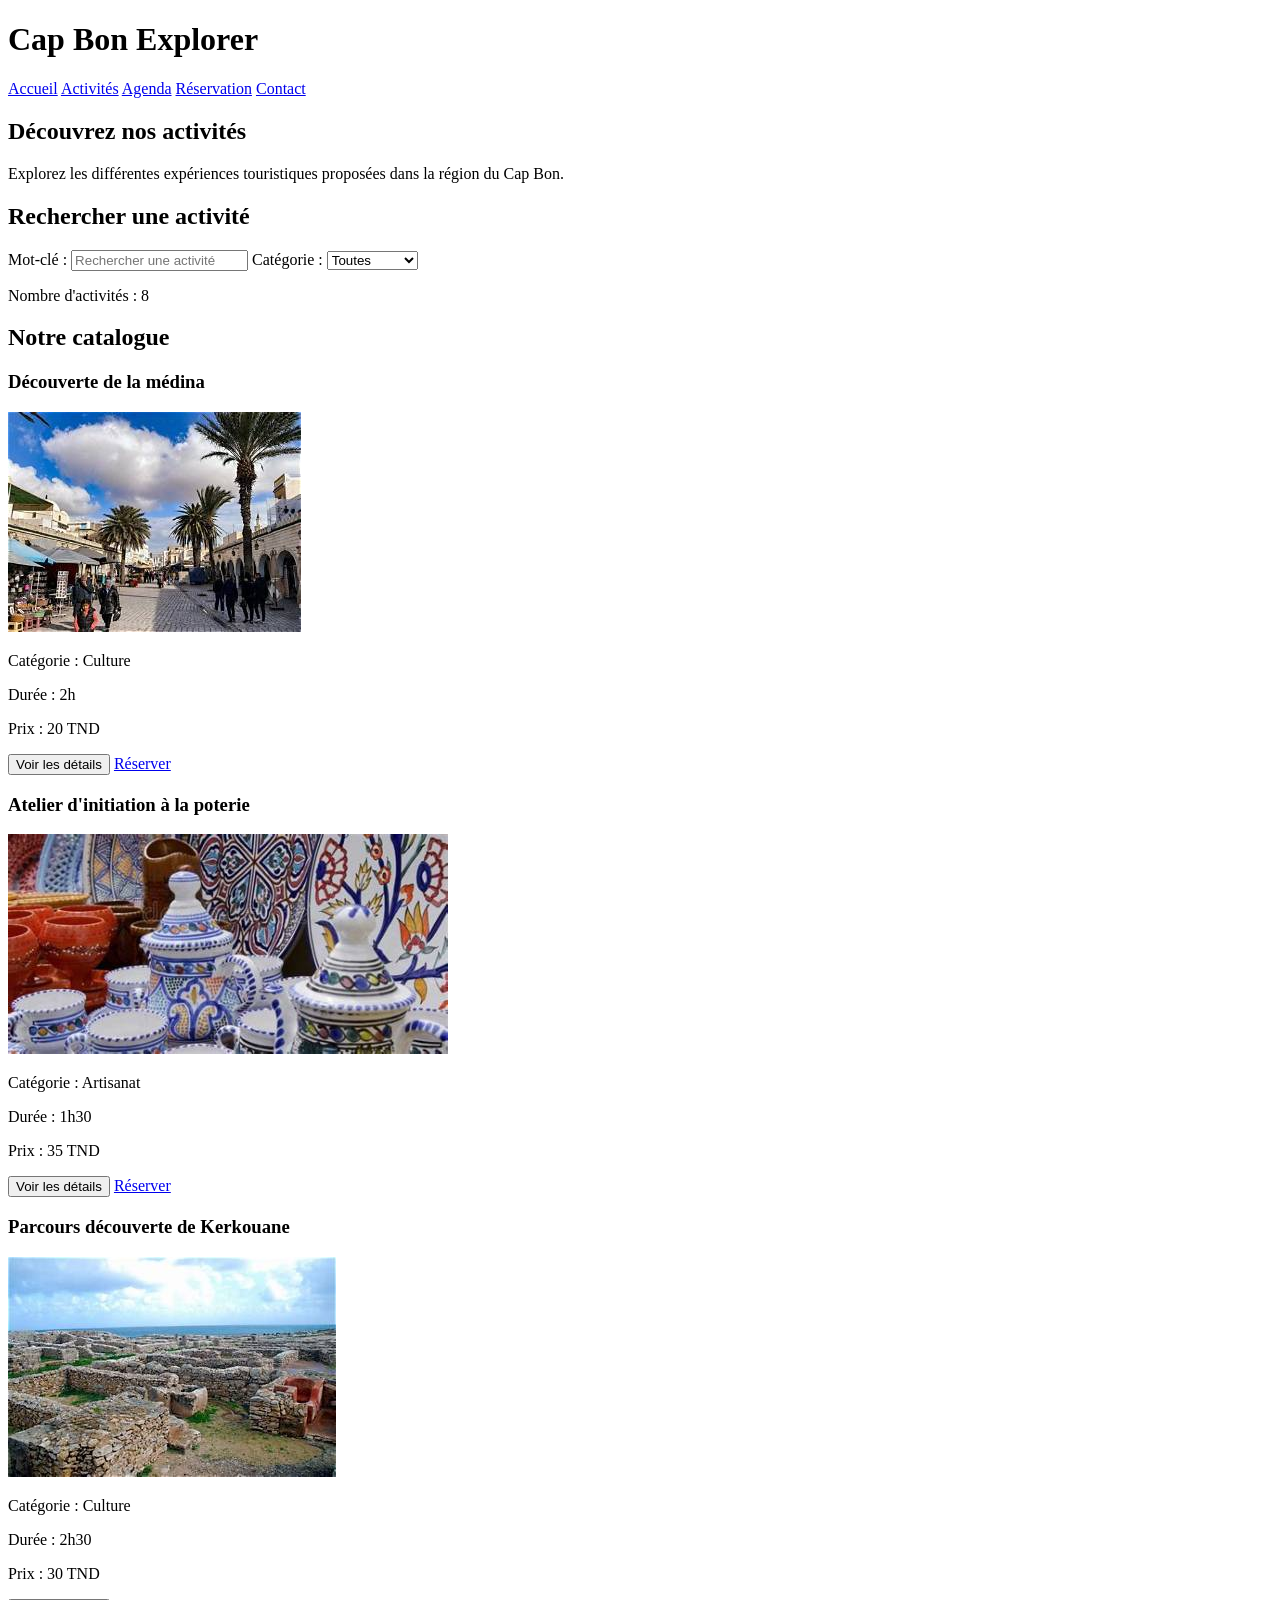
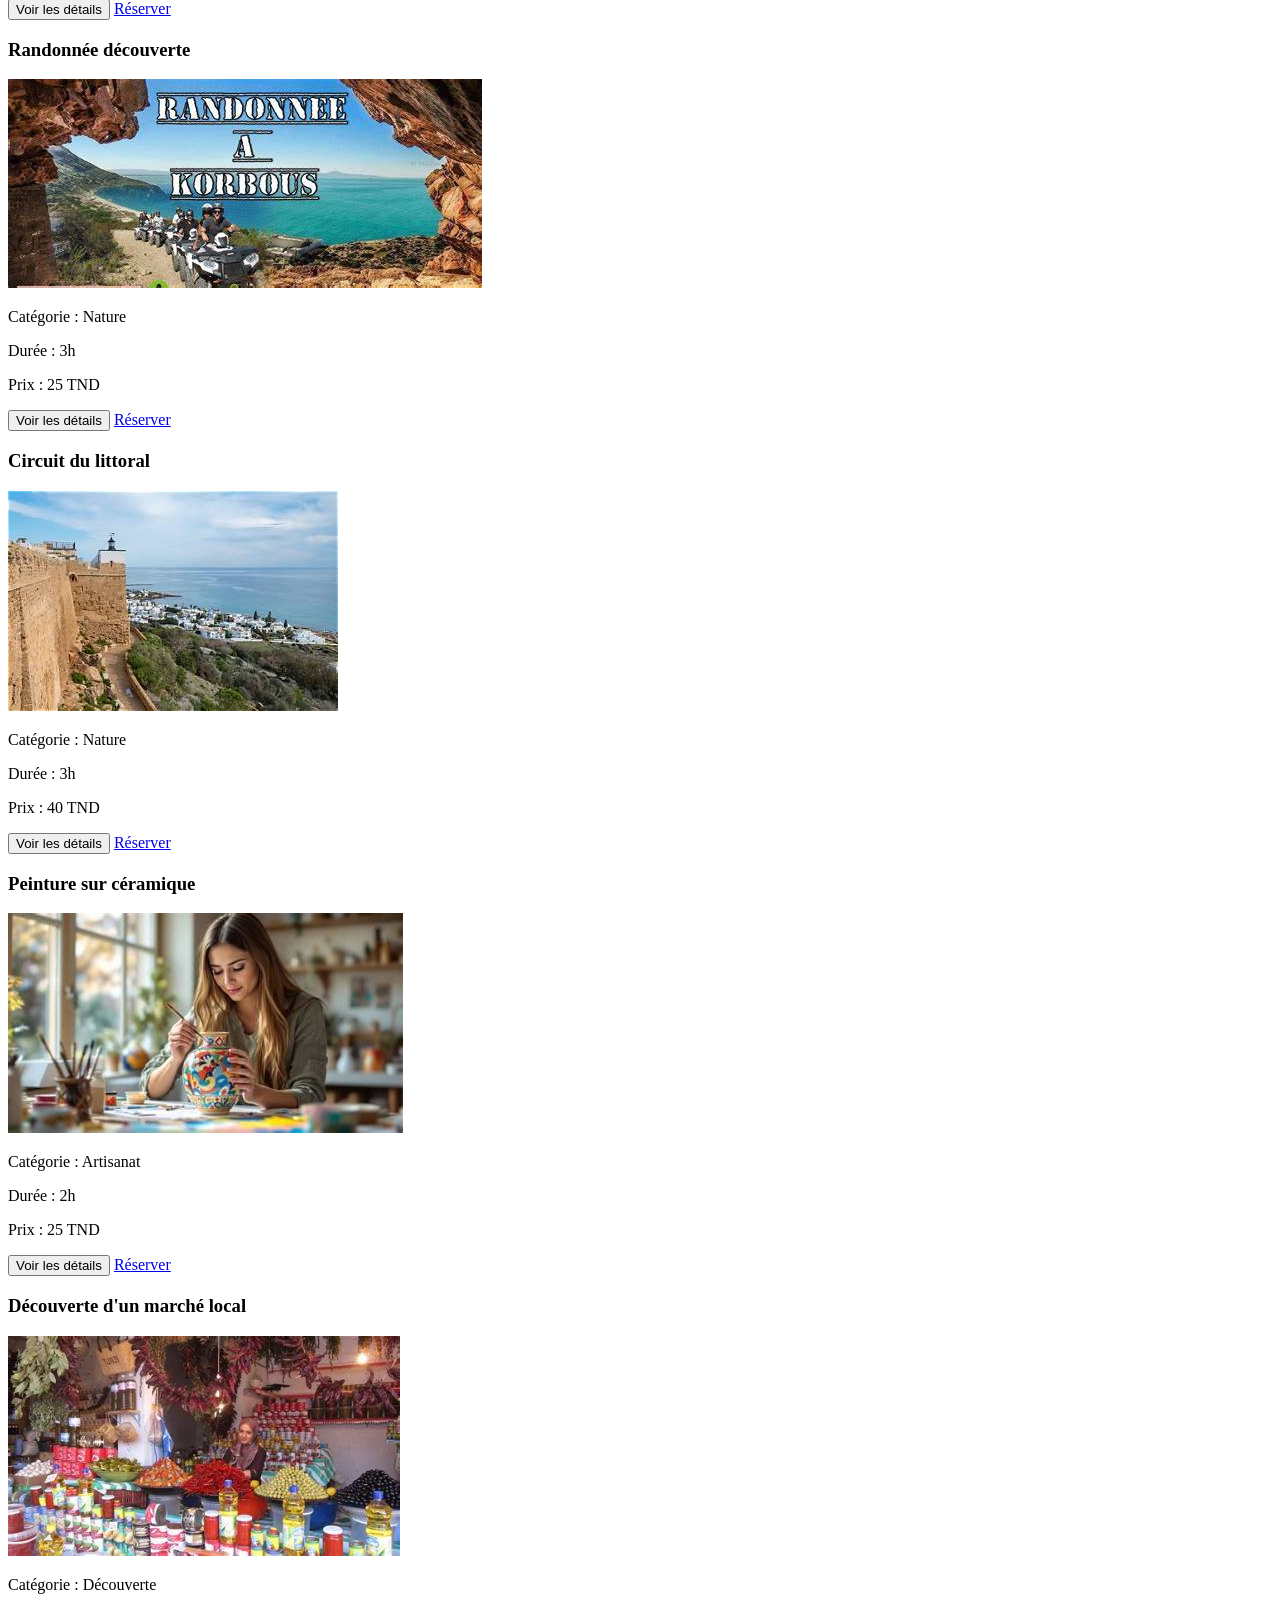
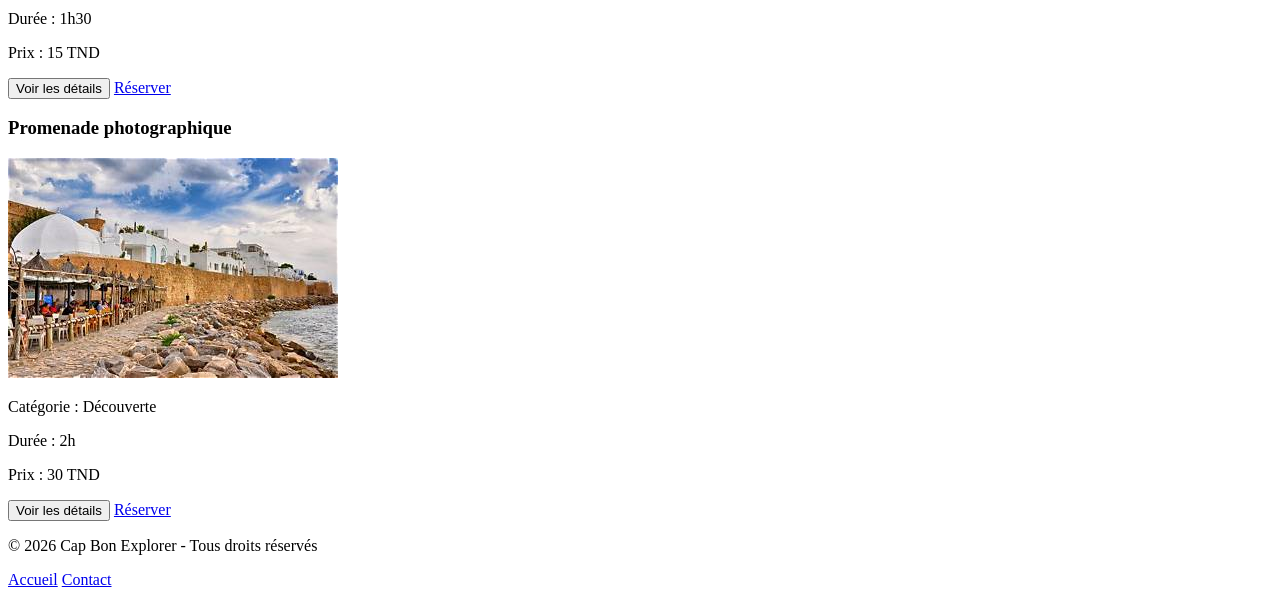
==== activites.html @ 463ab06f "Initial commit" ====
<!DOCTYPE html>
<html lang="fr">
<head>
    <meta charset="UTF-8">
    <meta name="viewport" content="width=device-width, initial-scale=1.0">
    <title>Cap Bon Explorer - Activités</title>
</head>
<body>
    <header>
        <h1>Cap Bon Explorer</h1>
        <nav>
            <a href="index.html">Accueil</a>
            <a href="activites.html">Activités</a>
            <a href="agenda.html">Agenda</a>
            <a href="reservation.html">Réservation</a>
            <a href="contact.html">Contact</a>
        </nav>
    </header>
    <main>
        <section>
            <h2>Découvrez nos activités</h2>
            <p>
                Explorez les différentes expériences touristiques
                proposées dans la région du Cap Bon.
            </p>
        </section>
        <!-- Recherche et filtre -->
        <section>
            <h2>Rechercher une activité</h2>
            <label for="recherche">Mot-clé :</label>
            <input type="text" id="recherche" placeholder="Rechercher une activité">
            <label for="categorie">Catégorie :</label>
            <select id="categorie">
                <option value="Toutes">Toutes</option>
                <option value="Culture">Culture</option>
                <option value="Artisanat">Artisanat</option>
                <option value="Nature">Nature</option>
                <option value="Découverte">Découverte</option>
            </select>
            <p>Nombre d'activités : <span id="compteur">8</span></p>
        </section>
        <!-- Catalogue des activités -->
        <section>
            <h2>Notre catalogue</h2>
            <p id="aucun-resultat" hidden>
                Aucune activité trouvée.
            </p>
            <article>
                <h3>Découverte de la médina</h3>
                <img src="images/medina.jpg" alt="Médina de Nabeul">
                <p>Catégorie : Culture</p>
                <p>Durée : 2h</p>
                <p>Prix : 20 TND</p>
                <button type="button">Voir les détails</button>
                <a href="reservation.html">Réserver</a>
            </article>
            <article>
                <h3>Atelier d'initiation à la poterie</h3>
                <img src="images/poterie.jpg" alt="Atelier de poterie">
                <p>Catégorie : Artisanat</p>
                <p>Durée : 1h30</p>
                <p>Prix : 35 TND</p>
                <button type="button">Voir les détails</button>
                <a href="reservation.html">Réserver</a>
            </article>
            <article>
                <h3>Parcours découverte de Kerkouane</h3>
                <img src="images/kerkouane.jpg" alt="Site archéologique de Kerkouane">
                <p>Catégorie : Culture</p>
                <p>Durée : 2h30</p>
                <p>Prix : 30 TND</p>
                <button type="button">Voir les détails</button>
                <a href="reservation.html">Réserver</a>
            </article>
            <article>
                <h3>Randonnée découverte</h3>
                <img src="images/randonnee.jpg" alt="Randonnée au Djebel Abderrahmane">
                <p>Catégorie : Nature</p>
                <p>Durée : 3h</p>
                <p>Prix : 25 TND</p>
                <button type="button">Voir les détails</button>
                <a href="reservation.html">Réserver</a>
            </article>
            <article>
                <h3>Circuit du littoral</h3>
                <img src="images/littoral.jpg" alt="Littoral de Kélibia">
                <p>Catégorie : Nature</p>
                <p>Durée : 3h</p>
                <p>Prix : 40 TND</p>
                <button type="button">Voir les détails</button>
                <a href="reservation.html">Réserver</a>
            </article>
            <article>
                <h3>Peinture sur céramique</h3>
                <img src="images/ceramique.jpg" alt="Peinture sur céramique">
                <p>Catégorie : Artisanat</p>
                <p>Durée : 2h</p>
                <p>Prix : 25 TND</p>
                <button type="button">Voir les détails</button>
                <a href="reservation.html">Réserver</a>
            </article>
            <article>
                <h3>Découverte d'un marché local</h3>
                <img src="images/marche.jpg" alt="Marché local de Nabeul">
                <p>Catégorie : Découverte</p>
                <p>Durée : 1h30</p>
                <p>Prix : 15 TND</p>
                <button type="button">Voir les détails</button>
                <a href="reservation.html">Réserver</a>
            </article>
            <article>
                <h3>Promenade photographique</h3>
                <img src="images/photo.jpg" alt="Promenade photographique à Hammamet">
                <p>Catégorie : Découverte</p>
                <p>Durée : 2h</p>
                <p>Prix : 30 TND</p>
                <button type="button">Voir les détails</button>
                <a href="reservation.html">Réserver</a>
            </article>
        </section>
    </main>
    <footer>
        <p>© 2026 Cap Bon Explorer - Tous droits réservés</p>
        <a href="index.html">Accueil</a>
        <a href="contact.html">Contact</a>
    </footer>
</body>
</html>
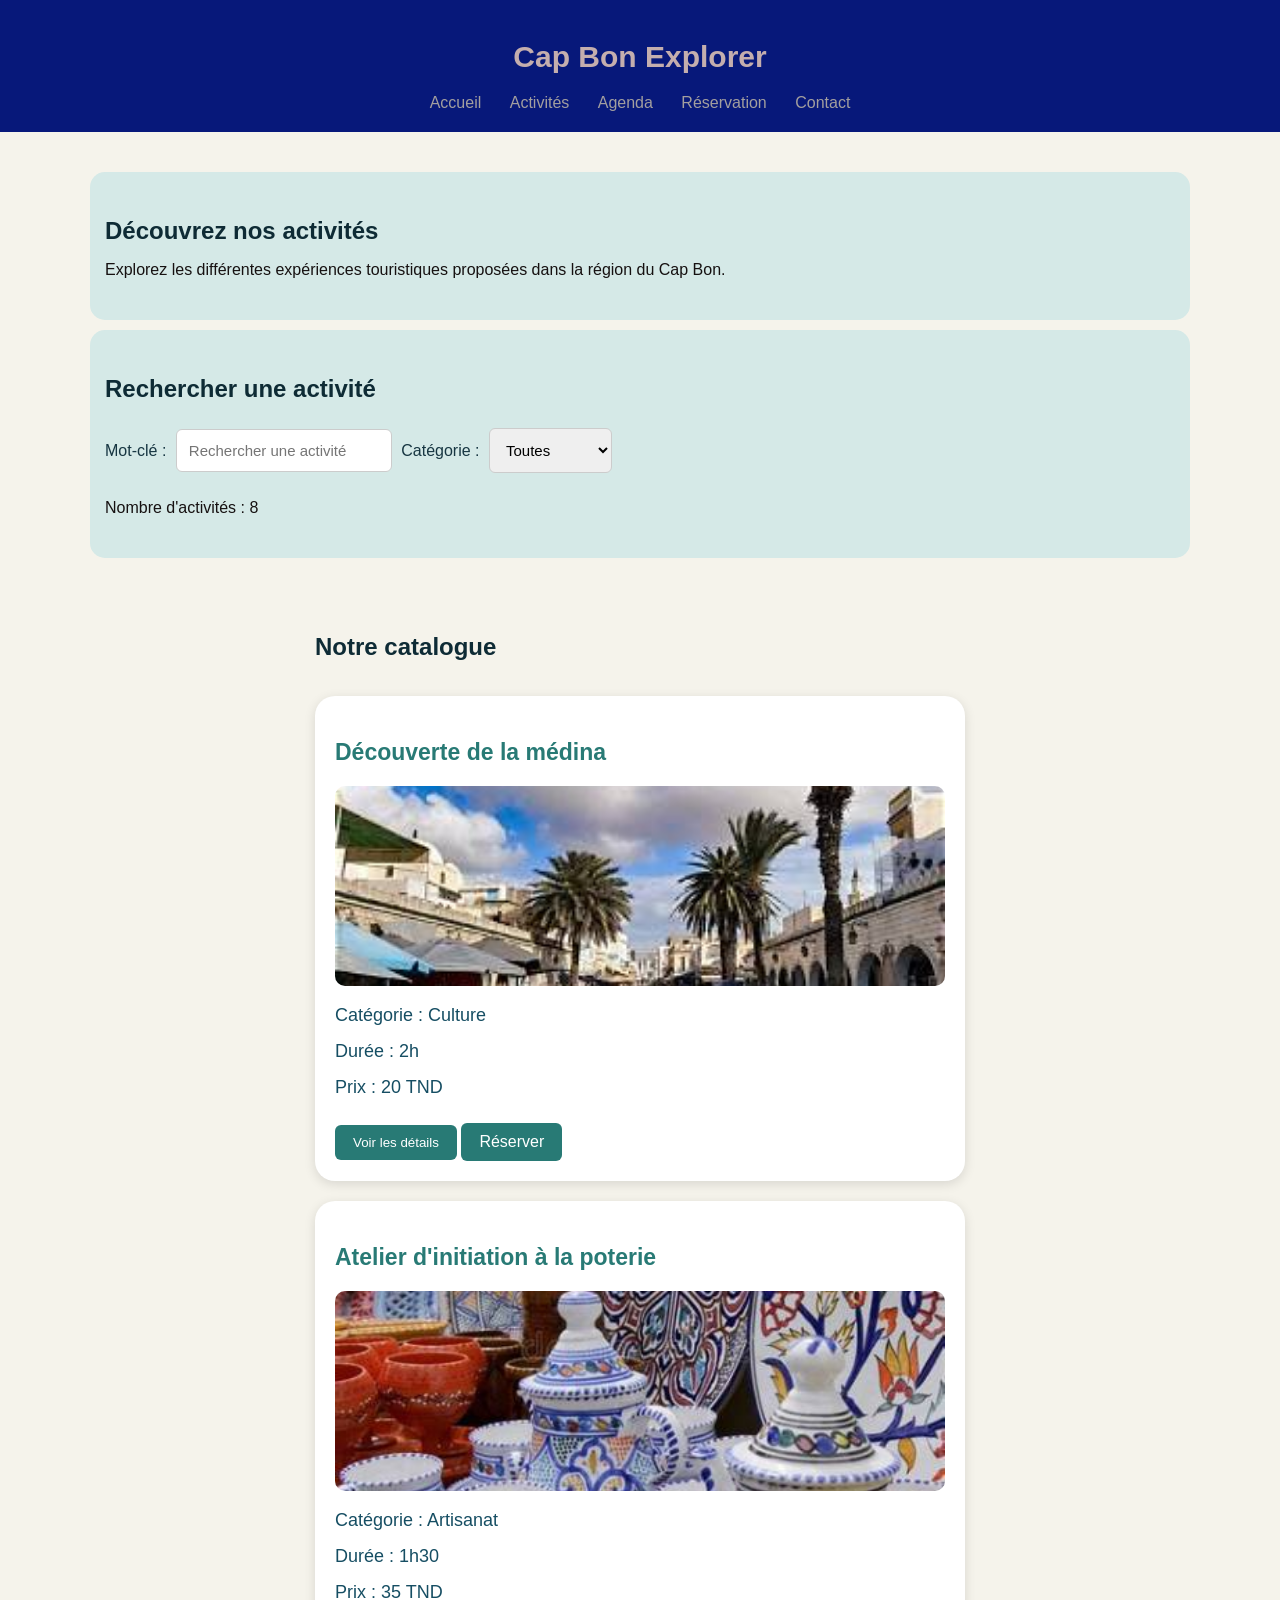
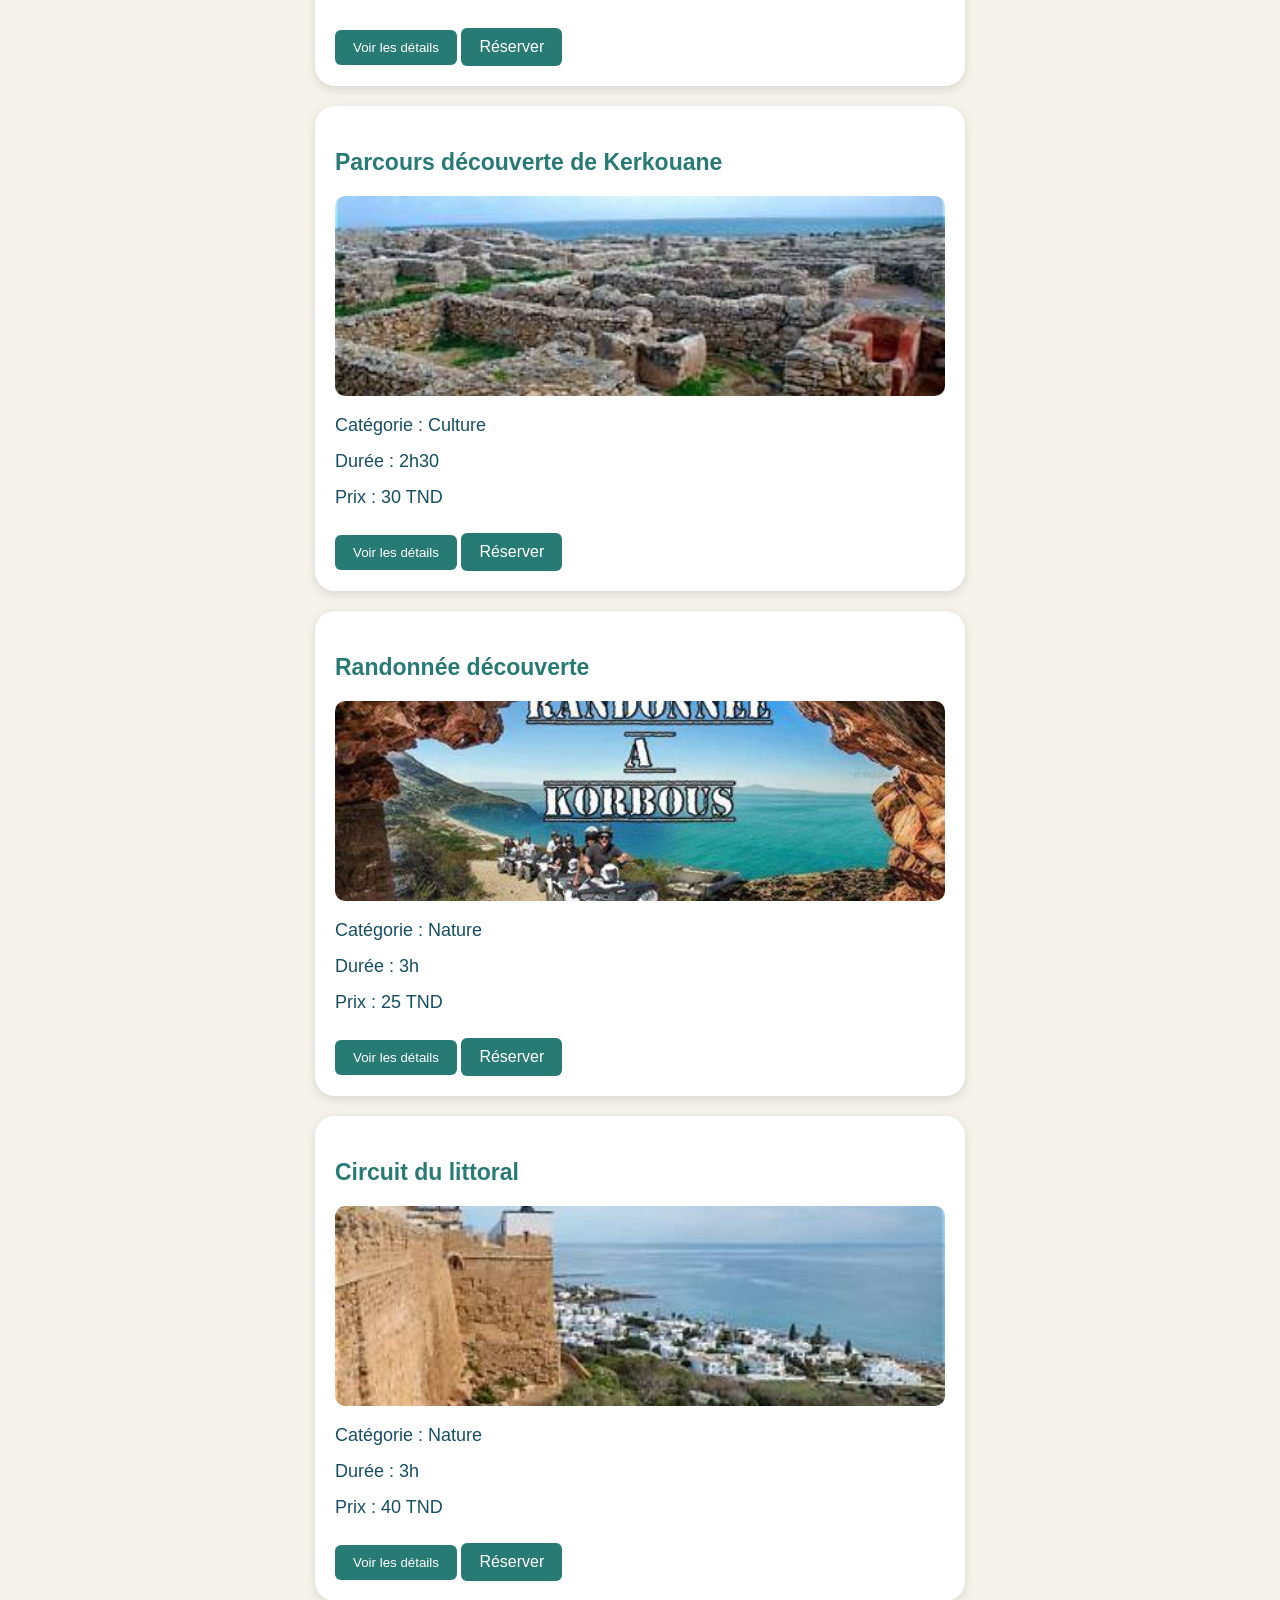
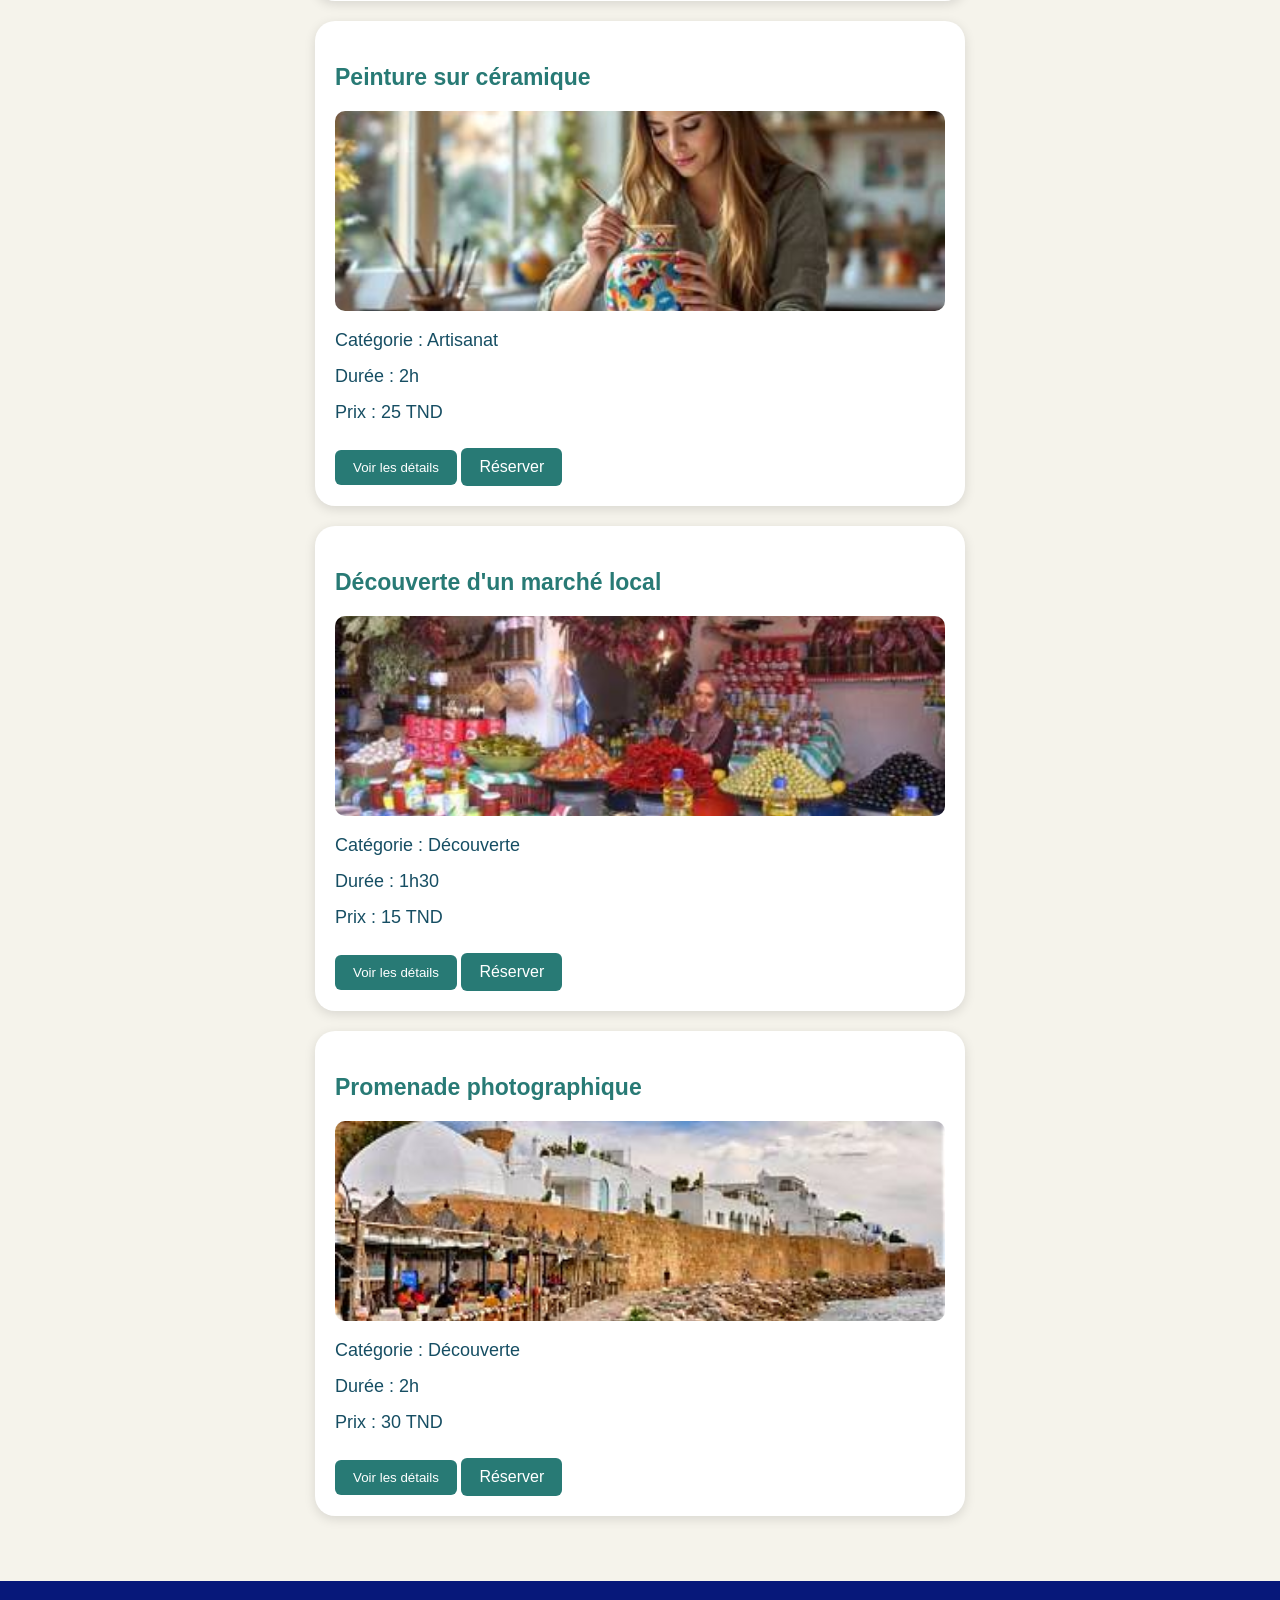
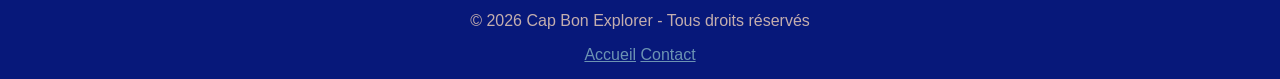
==== commit 6d42fd93: "added contact page" ====
--- a/activites.html
+++ b/activites.html
@@ -4,8 +4,9 @@
     <meta charset="UTF-8">
     <meta name="viewport" content="width=device-width, initial-scale=1.0">
     <title>Cap Bon Explorer - Activités</title>
+    <link rel="stylesheet" href="css/style.css">
 </head>
-<body>
+<body >
     <header>
         <h1>Cap Bon Explorer</h1>
         <nav>
@@ -16,8 +17,8 @@
             <a href="contact.html">Contact</a>
         </nav>
     </header>
-    <main>
-        <section>
+    <main class="activites">
+        <section id="dec">
             <h2>Découvrez nos activités</h2>
             <p>
                 Explorez les différentes expériences touristiques
@@ -25,7 +26,7 @@
             </p>
         </section>
         <!-- Recherche et filtre -->
-        <section>
+        <section id="rech">
             <h2>Rechercher une activité</h2>
             <label for="recherche">Mot-clé :</label>
             <input type="text" id="recherche" placeholder="Rechercher une activité">
@@ -40,12 +41,12 @@
             <p>Nombre d'activités : <span id="compteur">8</span></p>
         </section>
         <!-- Catalogue des activités -->
-        <section>
+        <section class="cartes">
             <h2>Notre catalogue</h2>
             <p id="aucun-resultat" hidden>
                 Aucune activité trouvée.
             </p>
-            <article>
+            <article class="carte">
                 <h3>Découverte de la médina</h3>
                 <img src="images/medina.jpg" alt="Médina de Nabeul">
                 <p>Catégorie : Culture</p>
@@ -54,7 +55,7 @@
                 <button type="button">Voir les détails</button>
                 <a href="reservation.html">Réserver</a>
             </article>
-            <article>
+            <article class="carte">
                 <h3>Atelier d'initiation à la poterie</h3>
                 <img src="images/poterie.jpg" alt="Atelier de poterie">
                 <p>Catégorie : Artisanat</p>
@@ -63,7 +64,7 @@
                 <button type="button">Voir les détails</button>
                 <a href="reservation.html">Réserver</a>
             </article>
-            <article>
+            <article class="carte">
                 <h3>Parcours découverte de Kerkouane</h3>
                 <img src="images/kerkouane.jpg" alt="Site archéologique de Kerkouane">
                 <p>Catégorie : Culture</p>
@@ -72,7 +73,7 @@
                 <button type="button">Voir les détails</button>
                 <a href="reservation.html">Réserver</a>
             </article>
-            <article>
+            <article class="carte">
                 <h3>Randonnée découverte</h3>
                 <img src="images/randonnee.jpg" alt="Randonnée au Djebel Abderrahmane">
                 <p>Catégorie : Nature</p>
@@ -81,7 +82,7 @@
                 <button type="button">Voir les détails</button>
                 <a href="reservation.html">Réserver</a>
             </article>
-            <article>
+            <article class="carte">
                 <h3>Circuit du littoral</h3>
                 <img src="images/littoral.jpg" alt="Littoral de Kélibia">
                 <p>Catégorie : Nature</p>
@@ -90,7 +91,7 @@
                 <button type="button">Voir les détails</button>
                 <a href="reservation.html">Réserver</a>
             </article>
-            <article>
+            <article class="carte">
                 <h3>Peinture sur céramique</h3>
                 <img src="images/ceramique.jpg" alt="Peinture sur céramique">
                 <p>Catégorie : Artisanat</p>
@@ -99,7 +100,7 @@
                 <button type="button">Voir les détails</button>
                 <a href="reservation.html">Réserver</a>
             </article>
-            <article>
+            <article class="carte">
                 <h3>Découverte d'un marché local</h3>
                 <img src="images/marche.jpg" alt="Marché local de Nabeul">
                 <p>Catégorie : Découverte</p>
@@ -108,7 +109,7 @@
                 <button type="button">Voir les détails</button>
                 <a href="reservation.html">Réserver</a>
             </article>
-            <article>
+            <article class="carte">
                 <h3>Promenade photographique</h3>
                 <img src="images/photo.jpg" alt="Promenade photographique à Hammamet">
                 <p>Catégorie : Découverte</p>
--- a/css/style.css
+++ b/css/style.css
@@ -0,0 +1,547 @@
+
+body {
+    margin: 0;
+    font-family: Arial, sans-serif;
+    background-color: #f5f3eb;
+    color: #090d60;
+}
+
+
+header {
+    background-color: #07187a;
+    color: rgb(196, 174, 174);
+    text-align: center;
+    padding: 20px;
+}
+
+header h1 {
+    font-size: 30px;
+    margin-bottom: 5px;
+}
+nav {
+    margin-top: 20px;
+}
+nav a {
+    color: rgb(163, 159, 159);
+    text-decoration: none;
+    margin: 12px;
+    font-size: 16px;
+}
+
+nav a:hover {
+    color: #16c6b1;
+}
+
+#ba {
+    background-color: #d5e9e7;
+    text-align: left;
+    padding: 25px 15px;
+    margin: 0;
+}
+
+#ba h2 {
+    color: #04090b;
+    font-size: 32px;
+}
+
+#ba p {
+    font-size: 15px;
+    margin-bottom: 15px;
+}
+
+/* Boutons */
+
+section a {
+    display: inline-block;
+    background-color: #48b0a9;
+    color: rgb(17, 13, 13);
+    padding: 7px 15px;
+    text-decoration: none;
+    border-radius: 10px;
+}
+
+section a:hover {
+    background-color: #21a6d6;
+}
+section {
+    margin: 30px;
+    padding: 25px;
+}
+
+section h2 {
+    color: #091c23;
+}
+
+.cartes {
+    display: flex;
+    justify-content: left;
+    
+}
+
+.car {
+    background-color: white;
+    width: 400px;
+    padding: 10px;
+    border-radius: 15px;
+    text-align: left;
+    box-shadow: 0 2px 8px #cccccc;
+    transition: 0.3s;
+}
+
+.car:hover {
+    transform: translateY(-5px);
+}
+
+.car img {
+    width: 100%;
+    height: 160px;
+    border-radius: 8px;
+}
+
+.car h3 {
+    color: #287a75;
+}
+
+
+
+.pour {
+    background-color: #c0e5d9;
+    border-radius: 10px;
+}
+
+.pour li {
+    margin: 10px;
+}
+.reservation {
+    text-align:left;
+    background-color: #acece6;
+    border-radius: 10px;
+}
+
+footer {
+    background-color: #07187a;
+    color: rgb(196, 174, 174);
+    text-align: center;
+    padding: 15px;
+}
+
+footer a {
+    color: #6c93b3;
+}
+/*page reservation*/
+/* PAGE RESERVATION */
+
+.reservation main {
+    width: 95%;
+    max-width: 900px;
+    margin: 20px auto;
+    color: #07181e;
+    font-family: Arial, sans-serif;
+}
+
+.reservation main h2 {
+    text-align: left;
+    margin-bottom: 10px;
+    font-size:30px;
+}
+
+.reservation main p {
+    text-align: left;
+    color: #160894;
+    margin-bottom: 25px;
+}
+
+.reservation main form {
+    background-color: rgba(244, 240, 240, 0.916);
+    padding: 30px;
+    border-radius: 12px;
+    box-shadow: 0 3px 12px rgba(0,0,0,0.1);
+}
+
+.reservation main label {
+    display: block;
+    margin-top: 15px;
+    margin-bottom: 7px;
+    font-weight: bold;
+}
+
+.reservation main input,
+.reservation main select,
+.reservation main textarea {
+    width: 100%;
+    padding: 12px;
+    border: 1px solid #ccc;
+    border-radius: 6px;
+    box-sizing: border-box;
+    font-size: 15px;
+}
+
+.reservation main textarea {
+    height: 100px;
+}
+
+.reservation main .prix {
+    background-color: #e5f1ed;
+    padding: 15px;
+    margin-top: 20px;
+    border-radius: 8px;
+    text-align: center;
+}
+
+.reservation main button {
+    width: 100%;
+    margin-top: 25px;
+    padding: 13px;
+    background-color: #287a75;
+    color: white;
+    border: none;
+    border-radius: 6px;
+    cursor: pointer;
+}
+
+.reservation main button:hover {
+    background-color: #164e63;
+}
+
+/* PAGE ACTIVITES */
+
+.activites {
+    width: 95%;
+    max-width: 1100px;
+    margin: 40px auto;
+    color: #173642;
+    font-family: Arial, sans-serif;
+}
+#dec {
+    background-color: #d5e9e7;
+    text-align: left;
+    padding: 25px 15px;
+    margin: 0;
+    margin-bottom: 10px;
+    border-radius: 15px;
+}
+.activites h2 {
+    text-align:left;
+    margin-bottom: 15px;
+    color: #0e2b35;
+}
+
+.activites p {
+    text-align: left;
+    color: #161111;
+
+}
+
+
+#rech {
+    background-color: #d5e9e7;
+    text-align: left;
+    padding: 25px 15px;
+    margin: 0;
+    border-radius: 15px;
+}
+.activites input,
+.activites select {
+    padding: 12px;
+    border: 1px solid #ccc;
+    border-radius: 6px;
+    margin: 10px 5px;
+    font-size: 15px;
+}
+
+.activites input:focus,
+.activites select:focus {
+    outline: none;
+    border-color: #287a75;
+}
+
+/* CARTES */
+
+.activites .cartes {
+    display: flex;
+    flex-direction: column;
+    gap: 20px;
+    width: 85%;
+    max-width: 650px;
+    margin: 30px auto;
+}
+
+.activites .carte {
+    display: block;
+    background-color: white;
+    padding: 20px;
+    border-radius: 20px;
+    box-shadow: 0 3px 12px rgba(0,0,0,0.12);
+}
+
+
+.activites .carte h3 {
+    color: #287a75;
+    font-size: 23px;
+    margin-bottom: 20px;
+}
+
+
+
+.activites .carte img {
+    width: 100%;
+    height: 200px;
+    object-fit: cover;
+    border-radius: 10px;
+}
+
+
+
+.activites .carte p {
+    text-align: left;
+    color: #164e63;
+    font-size: 18px;
+    margin: 15px 0;
+}
+/* BOUTON */
+
+.activites .carte button,
+.activites .carte a {
+    display: inline-block;
+    background-color: #287a75;
+    color: white;
+    padding: 10px 18px;
+    border: none;
+    border-radius: 6px;
+    text-decoration: none;
+    cursor: pointer;
+    margin-top: 10px;
+}
+
+.activites .carte button:hover,
+.activites .carte a:hover {
+    background-color: #164e63;
+}
+
+/* PAGE AGENDA */
+
+.agenda {
+    width: 90%;
+    max-width: 1100px;
+    margin: 40px auto;
+    color: #164e63;
+    font-family: Arial, sans-serif;
+}
+#ag {
+    background-color: #d5e9e7;
+    text-align: left;
+    padding: 25px 15px;
+    margin: 0;
+    border-radius: 15px;
+}
+
+.agenda h2 {
+    text-align:left;
+    color: #0b1f26;
+    margin-bottom: 15px;
+}
+
+.agenda p {
+    text-align: left;
+    color: #0d0a0a;
+    margin-bottom: 30px;
+}
+
+
+caption{
+    color: #0b0f28;
+    font-size: 20px;
+    font-family: Verdana, Geneva, Tahoma, sans-serif;
+}
+
+.agenda .tab {
+    width: 100%;
+    overflow-x: auto;
+    background-color: #d5e9e7;
+    
+    padding: 15px;
+    border-radius: 12px;
+    box-shadow: 0 3px 12px rgba(4, 2, 2, 0.1);
+}
+
+.agenda table {
+    width: 95%;
+    border-collapse: collapse;
+    border-radius: 15px;
+    background-color: rgba(255, 234, 234, 0.892);
+}
+
+.agenda th {
+    background-color: #45a49e;
+    color: rgb(16, 4, 4);
+    padding: 15px;
+    text-align: center;
+}
+
+.agenda td {
+    padding: 15px;
+    text-align: center;
+    border-bottom: 1px solid #1e0b0b;
+    color: #07171e;
+}
+
+
+
+.agenda tbody tr:hover {
+    background-color: #2ca195;
+}
+
+
+
+.agenda .prochaines {
+    margin-top: 40px;
+    padding: 25px;
+    background-color: #d5e9e7;
+;
+    border-radius: 12px;
+    box-shadow: 0 3px 10px rgba(0,0,0,0.1);
+}
+
+.agenda .prochaines h2 {
+    color: #08100f;
+    margin-bottom: 20px;
+}
+
+.agenda .prochaines a {
+    display: inline-block;
+    margin: 10px;
+    padding: 12px 20px;
+    background-color: #1f7887;
+    color: white;
+    text-decoration: none;
+    border-radius: 8px;
+    transition: 0.3s;
+}
+
+.agenda .prochaines a:hover {
+    background-color: #104b61;
+}
+
+
+
+.contact {
+    width: 90%;
+    max-width: 1000px;
+    margin: 40px auto;
+    font-family: Arial, sans-serif;
+    color: #000000;
+}
+
+.contact h2 {
+    text-align: center;
+    color: #050708;
+    margin-bottom: 30px;
+}
+
+.contact h3 {
+    color: #090c0c;
+    margin-bottom: 20px;
+}
+
+
+.contact section {
+    background-color: #c6ede9;
+    padding: 25px;
+    margin-bottom: 25px;
+    border-radius: 15px;
+    box-shadow: 0 3px 10px rgba(0, 0, 0, 0.1);
+}
+
+.contact p {
+    color: #0f0c0c;
+    line-height: 1.8;
+}
+
+
+
+.contact ul {
+    line-height: 2;
+    color: #0d0a0a;
+}
+
+
+
+.contact img {
+    width: 100%;
+    max-width: 600px;
+    height: 250px;
+    object-fit: cover;
+    display: block;
+    margin: 20px auto;
+    border-radius: 12px;
+}
+
+
+
+
+
+.contact summary {
+    color: #0c0e10;
+    font-weight: bold;
+    cursor: pointer;
+}
+
+.contact details p {
+    margin-top: 12px;
+}
+
+
+
+.contact form {
+    background-color: rgba(211, 249, 250, 0.916);
+    padding: 30px;
+    border-radius: 12px;
+    box-shadow: 0 3px 12px rgba(0,0,0,0.1);
+}
+
+.contact label {
+    display: block;
+    margin-top: 15px;
+    margin-bottom: 7px;
+    font-weight: bold;
+}
+
+.contact input,
+.contact textarea {
+    width: 100%;
+    padding: 12px;
+    border: 1px solid #ccc;
+    border-radius: 7px;
+    box-sizing: border-box;
+    font-size: 15px;
+}
+
+.contact input:focus,
+.contact textarea:focus {
+    outline: none;
+    border-color: #287a75;
+}
+
+.contact textarea {
+    height: 120px;
+}
+
+
+
+.contact button {
+    background-color: #49b3a9;
+    color: white;
+    border: none;
+    padding: 12px 25px;
+    margin-top: 20px;
+    border-radius: 8px;
+    font-size: 16px;
+    cursor: pointer;
+    transition: 0.3s;
+    
+}
+
+.contact button:hover {
+    background-color: #18556b;
+}
+
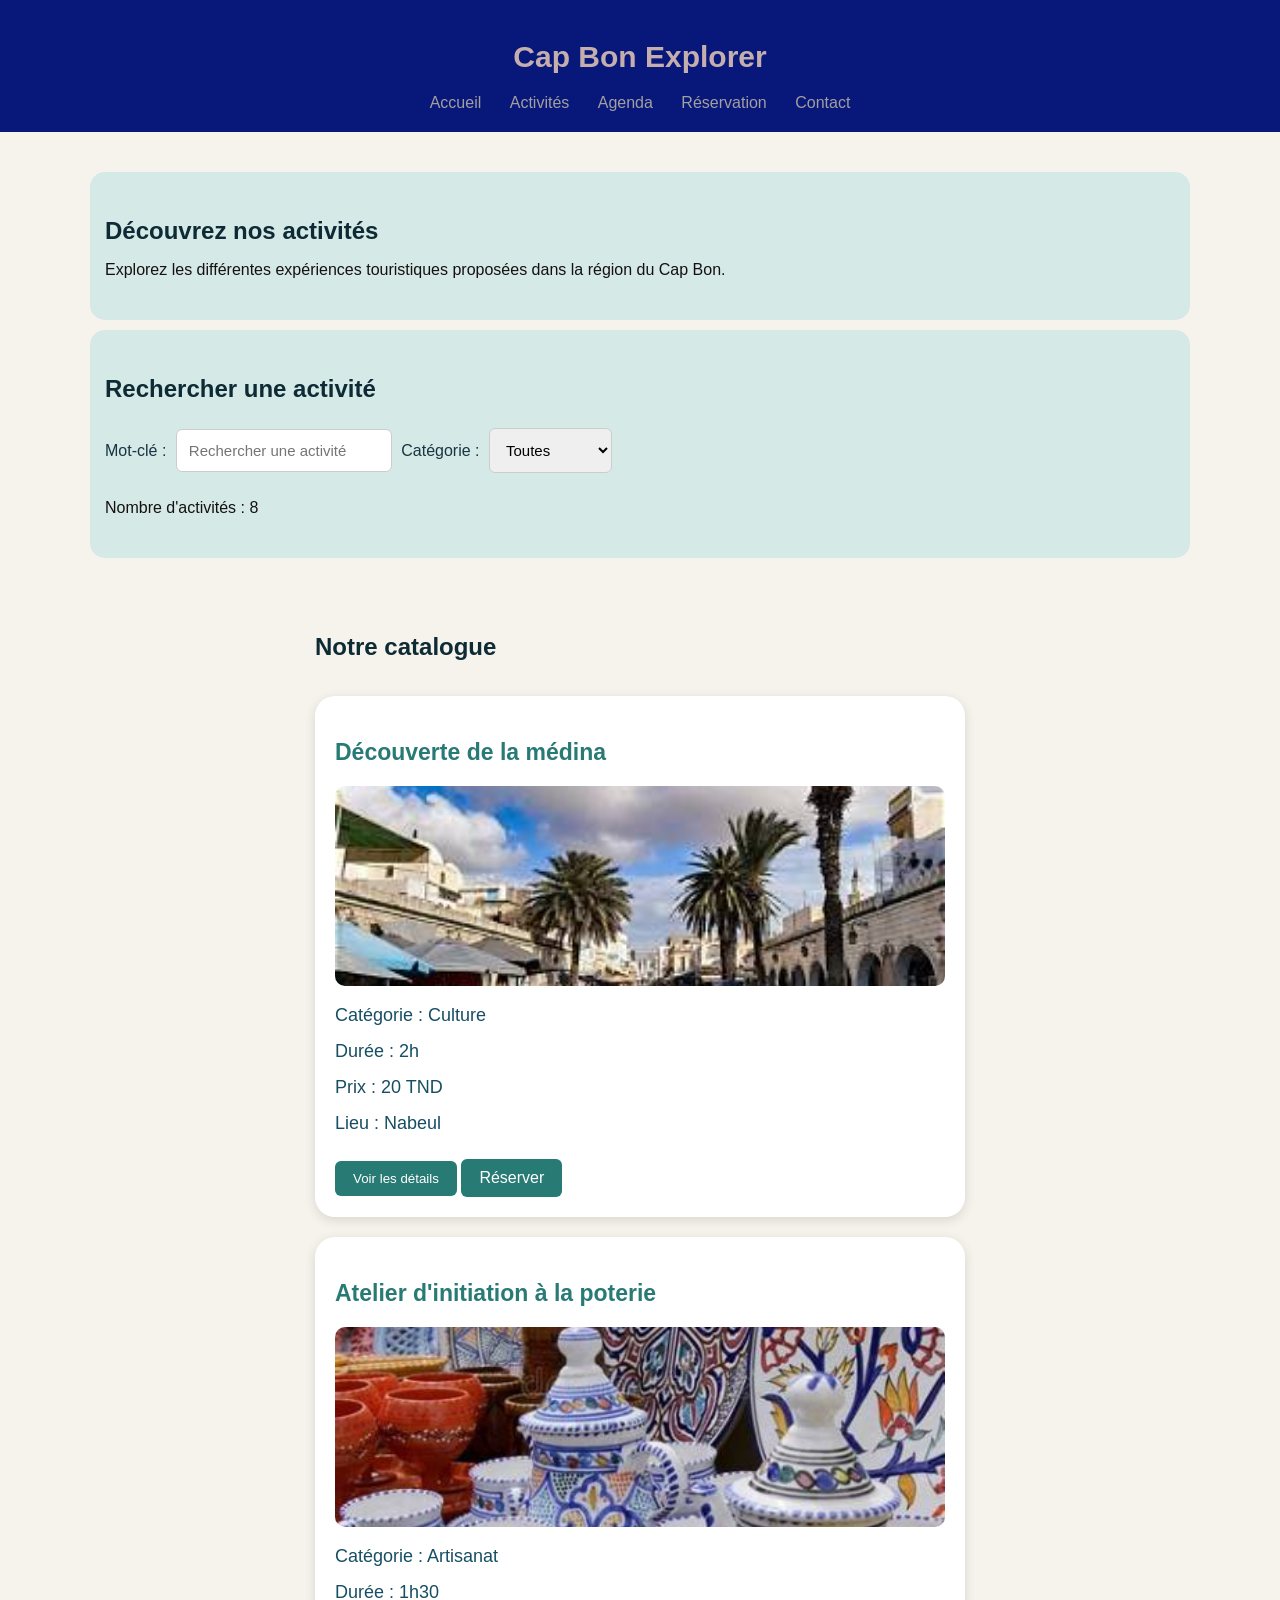
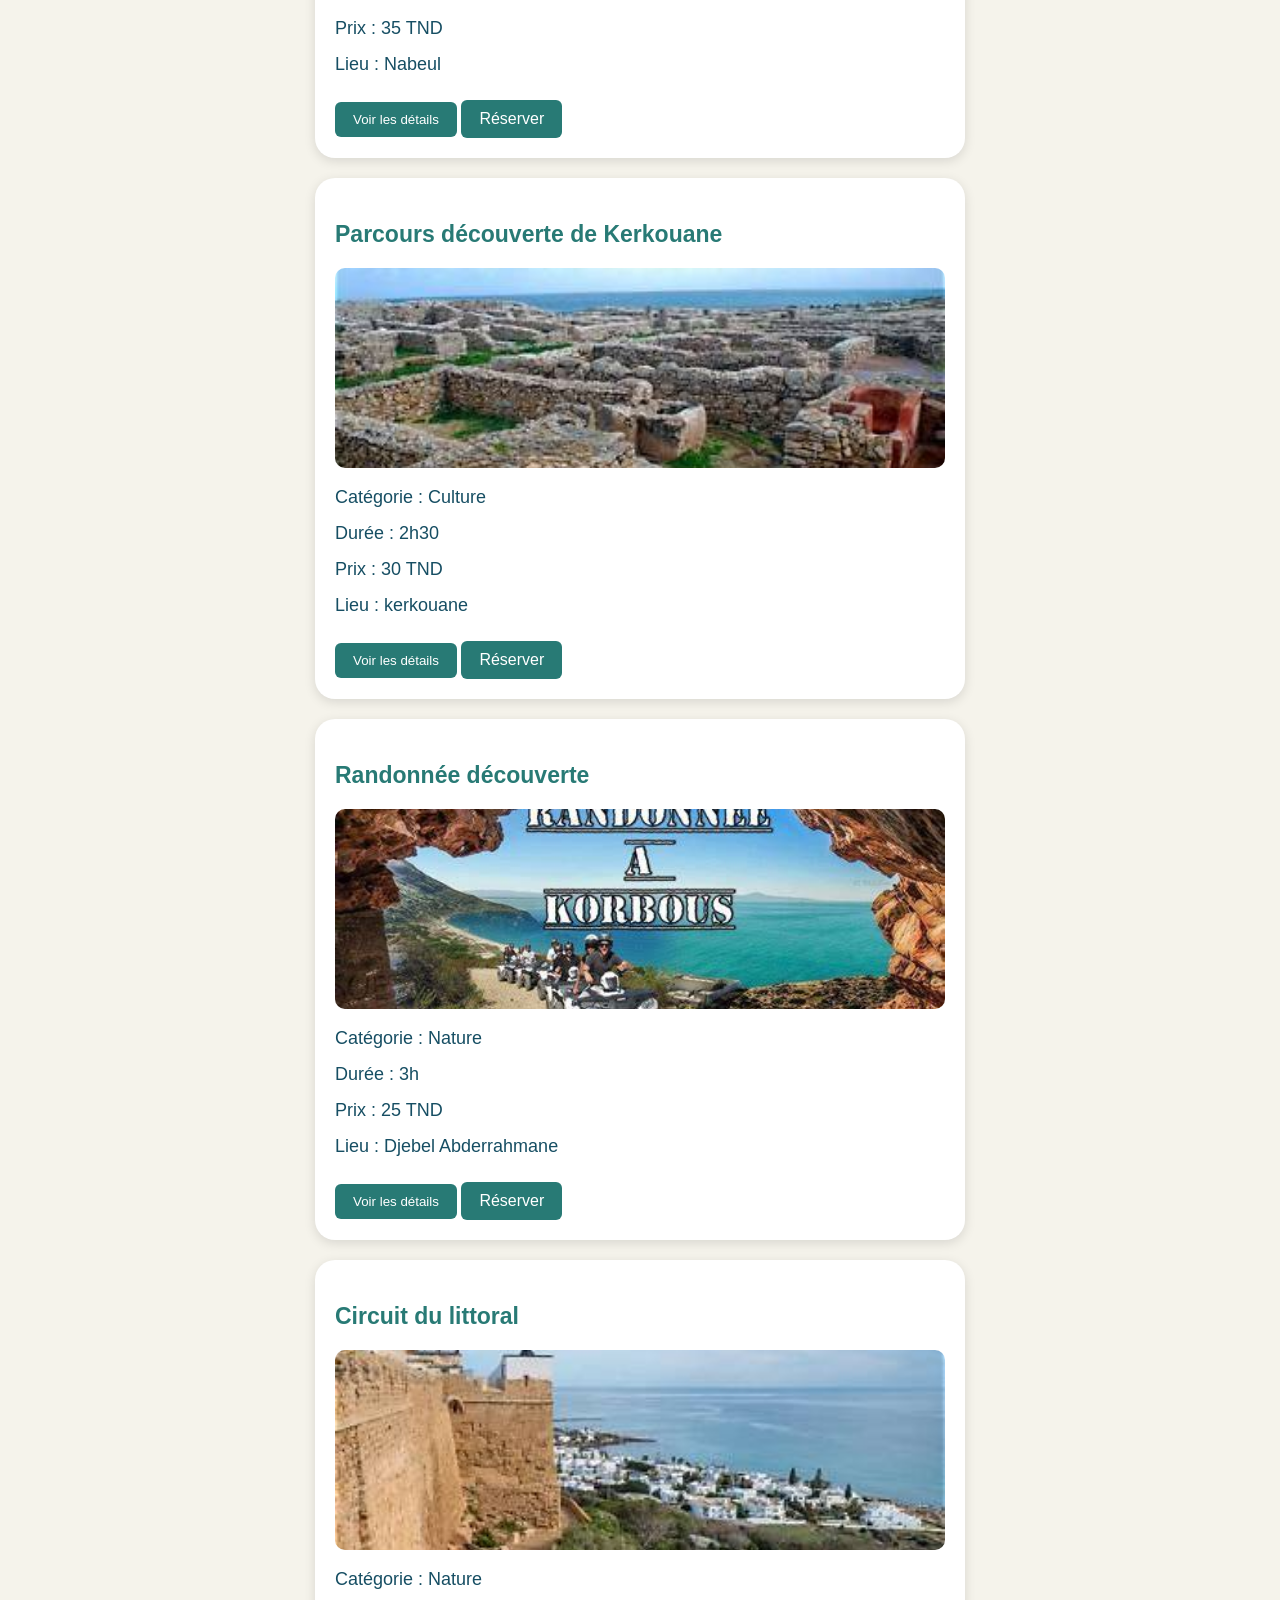
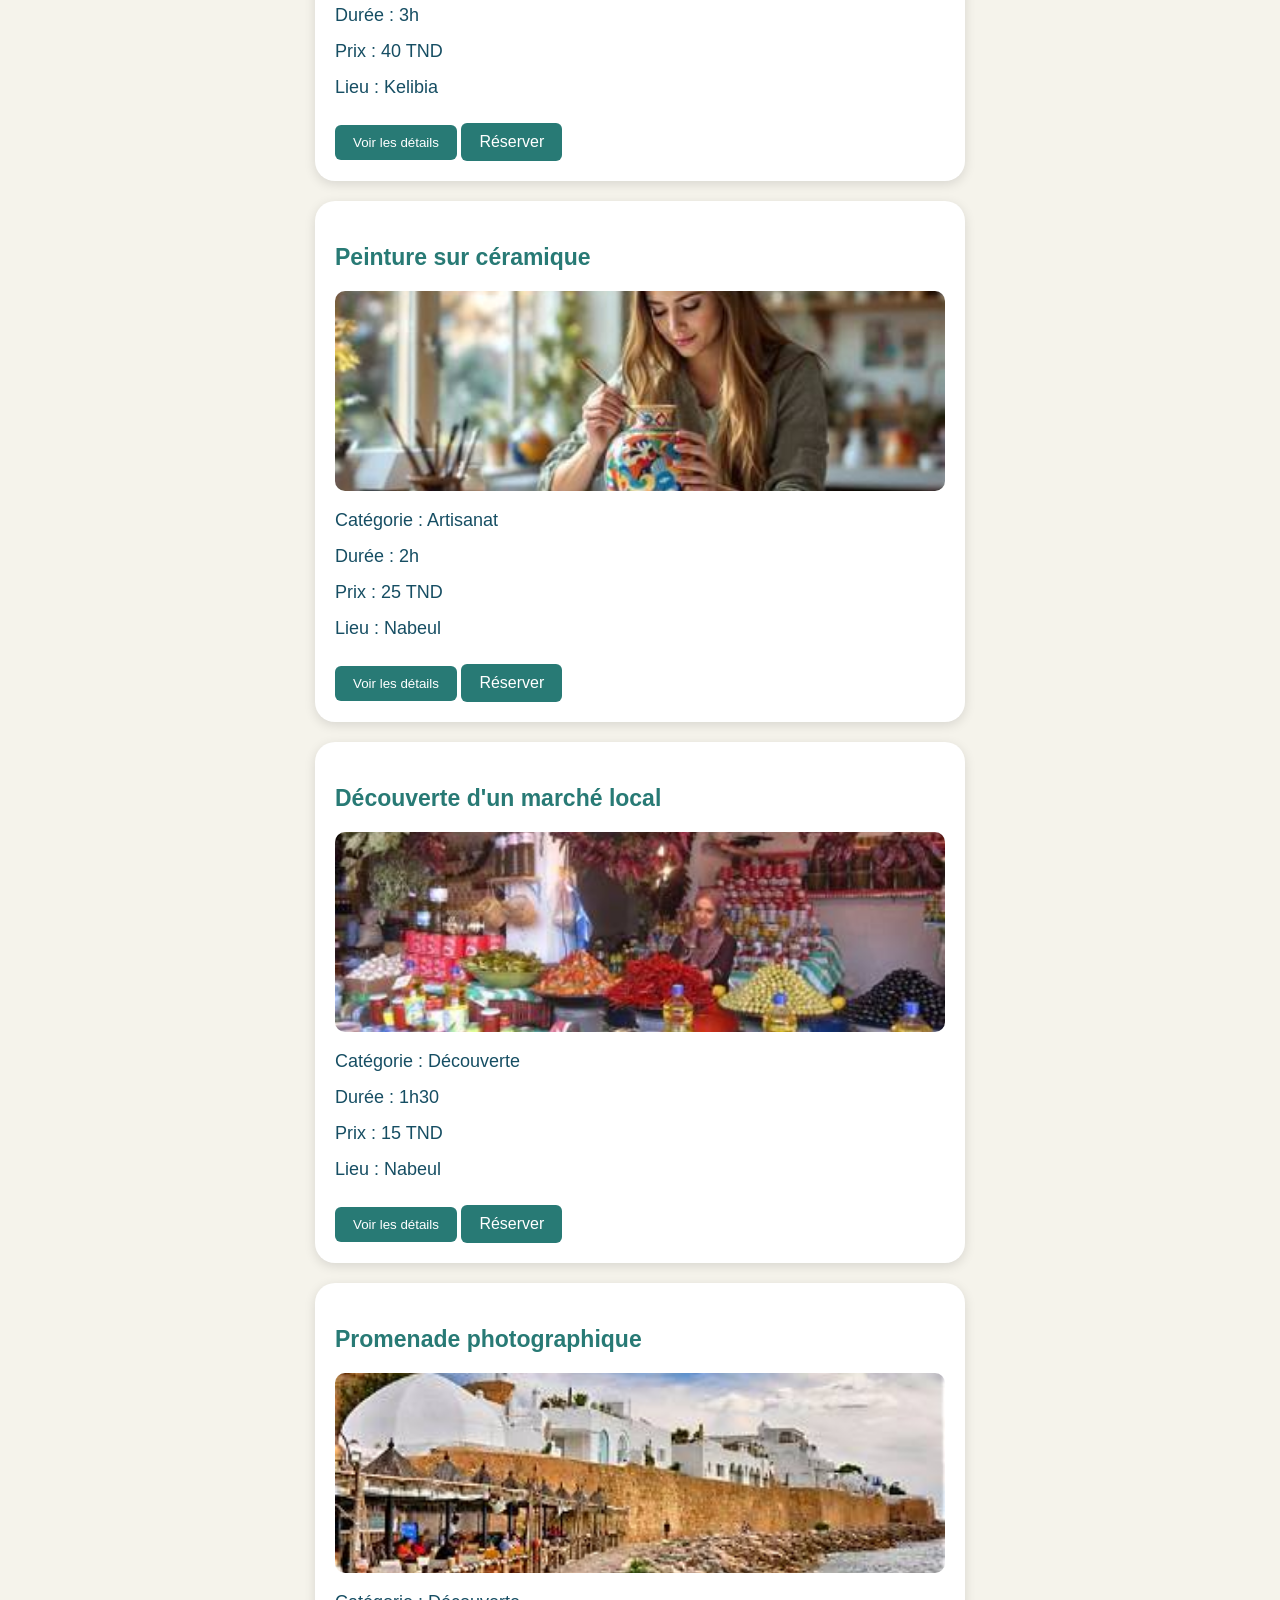
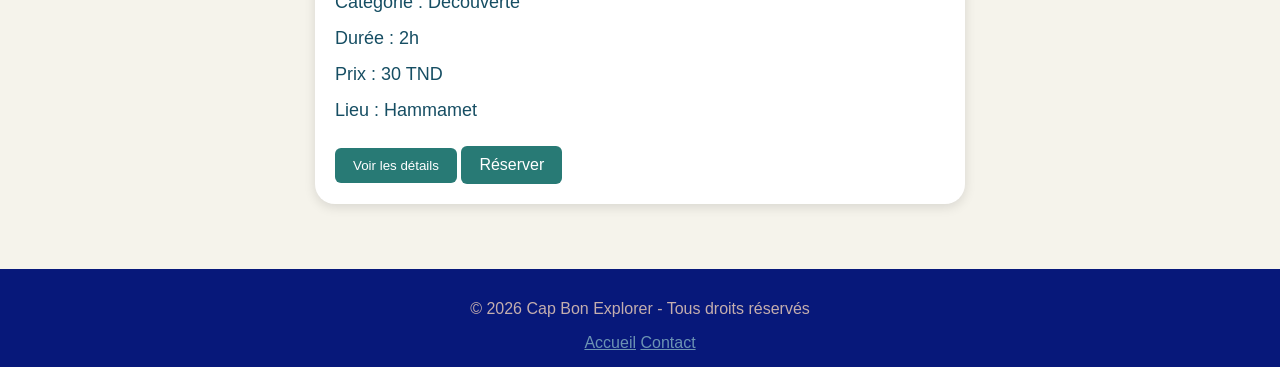
==== commit 25bbeb44: "added contact page" ====
--- a/activites.html
+++ b/activites.html
@@ -5,6 +5,7 @@
     <meta name="viewport" content="width=device-width, initial-scale=1.0">
     <title>Cap Bon Explorer - Activités</title>
     <link rel="stylesheet" href="css/style.css">
+    <script src="js/activites.js"></script>
 </head>
 <body >
     <header>
@@ -52,6 +53,7 @@
                 <p>Catégorie : Culture</p>
                 <p>Durée : 2h</p>
                 <p>Prix : 20 TND</p>
+                <p>Lieu : Nabeul</p>
                 <button type="button">Voir les détails</button>
                 <a href="reservation.html">Réserver</a>
             </article>
@@ -61,6 +63,7 @@
                 <p>Catégorie : Artisanat</p>
                 <p>Durée : 1h30</p>
                 <p>Prix : 35 TND</p>
+                <p>Lieu : Nabeul</p>
                 <button type="button">Voir les détails</button>
                 <a href="reservation.html">Réserver</a>
             </article>
@@ -70,6 +73,7 @@
                 <p>Catégorie : Culture</p>
                 <p>Durée : 2h30</p>
                 <p>Prix : 30 TND</p>
+                <p>Lieu : kerkouane</p>
                 <button type="button">Voir les détails</button>
                 <a href="reservation.html">Réserver</a>
             </article>
@@ -79,6 +83,7 @@
                 <p>Catégorie : Nature</p>
                 <p>Durée : 3h</p>
                 <p>Prix : 25 TND</p>
+                <p>Lieu : Djebel Abderrahmane</p>
                 <button type="button">Voir les détails</button>
                 <a href="reservation.html">Réserver</a>
             </article>
@@ -88,6 +93,7 @@
                 <p>Catégorie : Nature</p>
                 <p>Durée : 3h</p>
                 <p>Prix : 40 TND</p>
+                <p>Lieu : Kelibia</p>
                 <button type="button">Voir les détails</button>
                 <a href="reservation.html">Réserver</a>
             </article>
@@ -97,6 +103,7 @@
                 <p>Catégorie : Artisanat</p>
                 <p>Durée : 2h</p>
                 <p>Prix : 25 TND</p>
+                <p>Lieu : Nabeul</p>
                 <button type="button">Voir les détails</button>
                 <a href="reservation.html">Réserver</a>
             </article>
@@ -106,6 +113,7 @@
                 <p>Catégorie : Découverte</p>
                 <p>Durée : 1h30</p>
                 <p>Prix : 15 TND</p>
+                <p>Lieu : Nabeul</p>
                 <button type="button">Voir les détails</button>
                 <a href="reservation.html">Réserver</a>
             </article>
@@ -115,6 +123,7 @@
                 <p>Catégorie : Découverte</p>
                 <p>Durée : 2h</p>
                 <p>Prix : 30 TND</p>
+                <p>Lieu : Hammamet</p>
                 <button type="button">Voir les détails</button>
                 <a href="reservation.html">Réserver</a>
             </article>
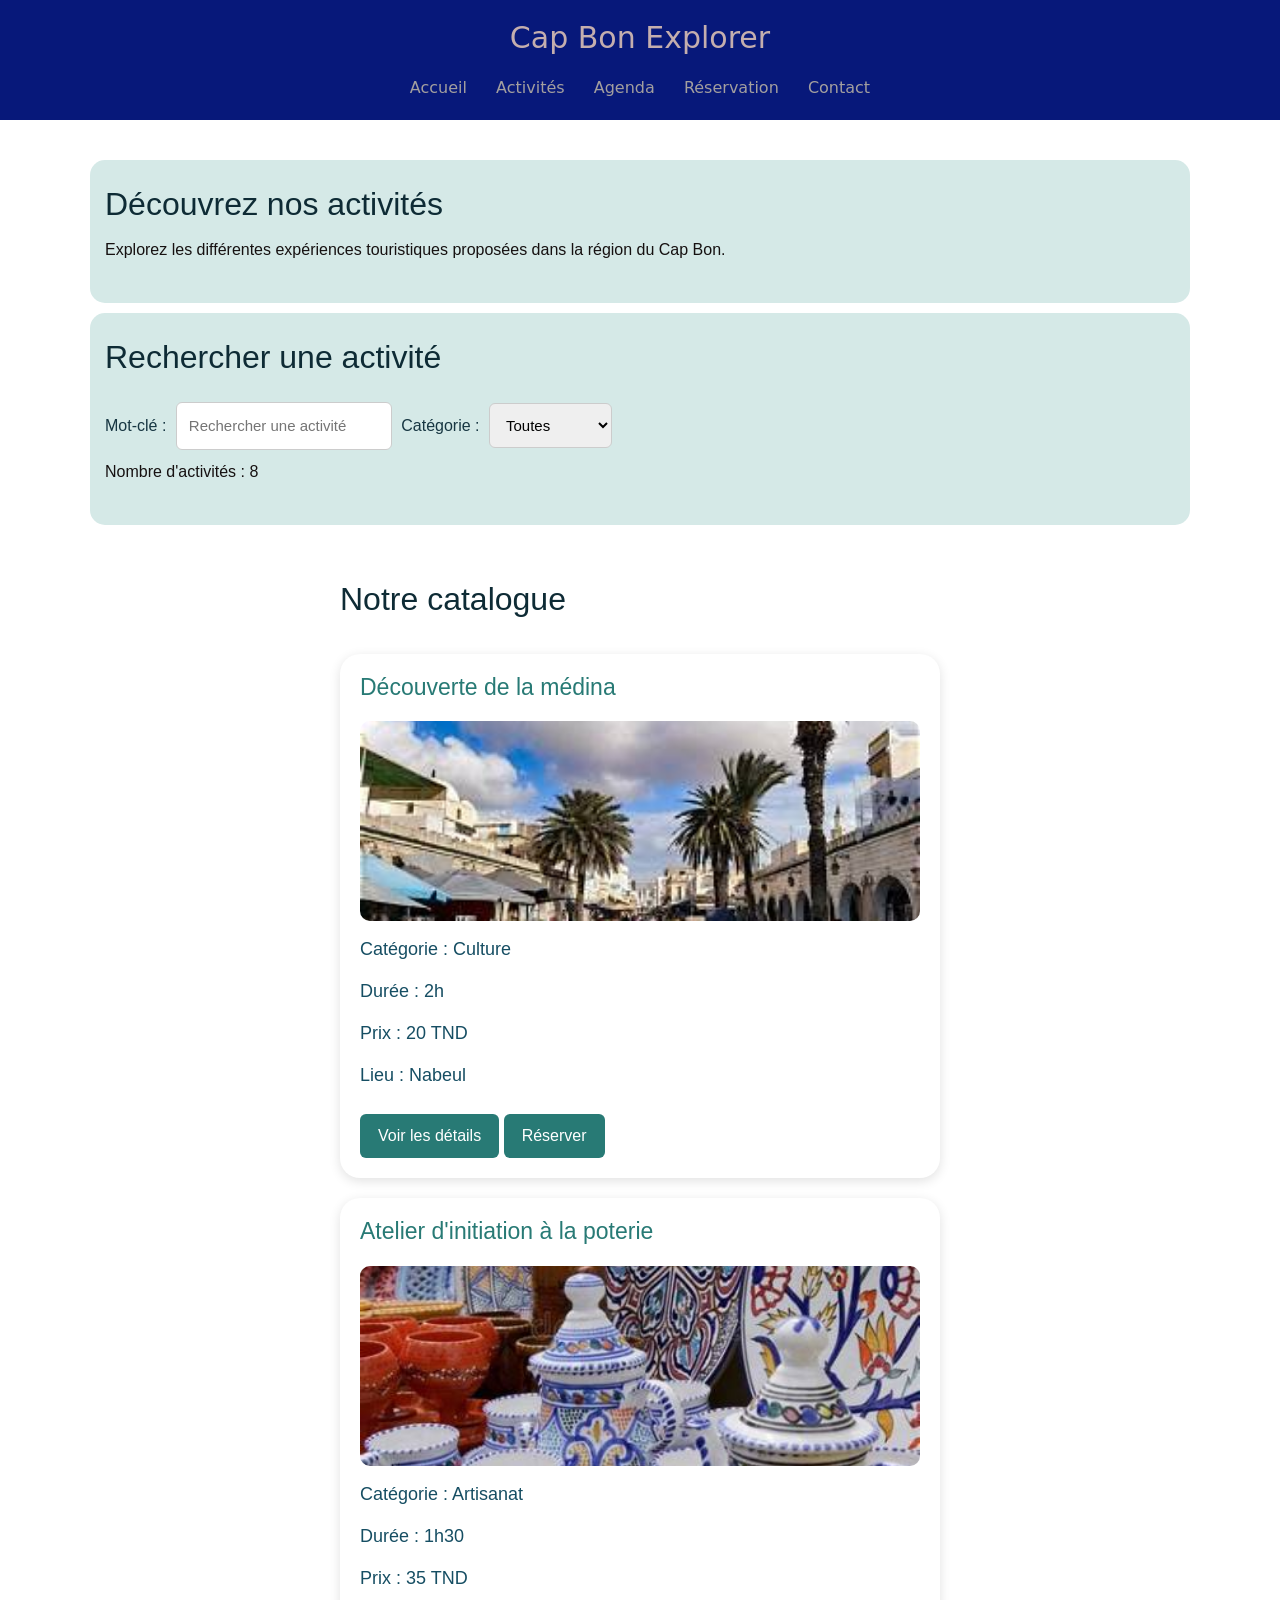
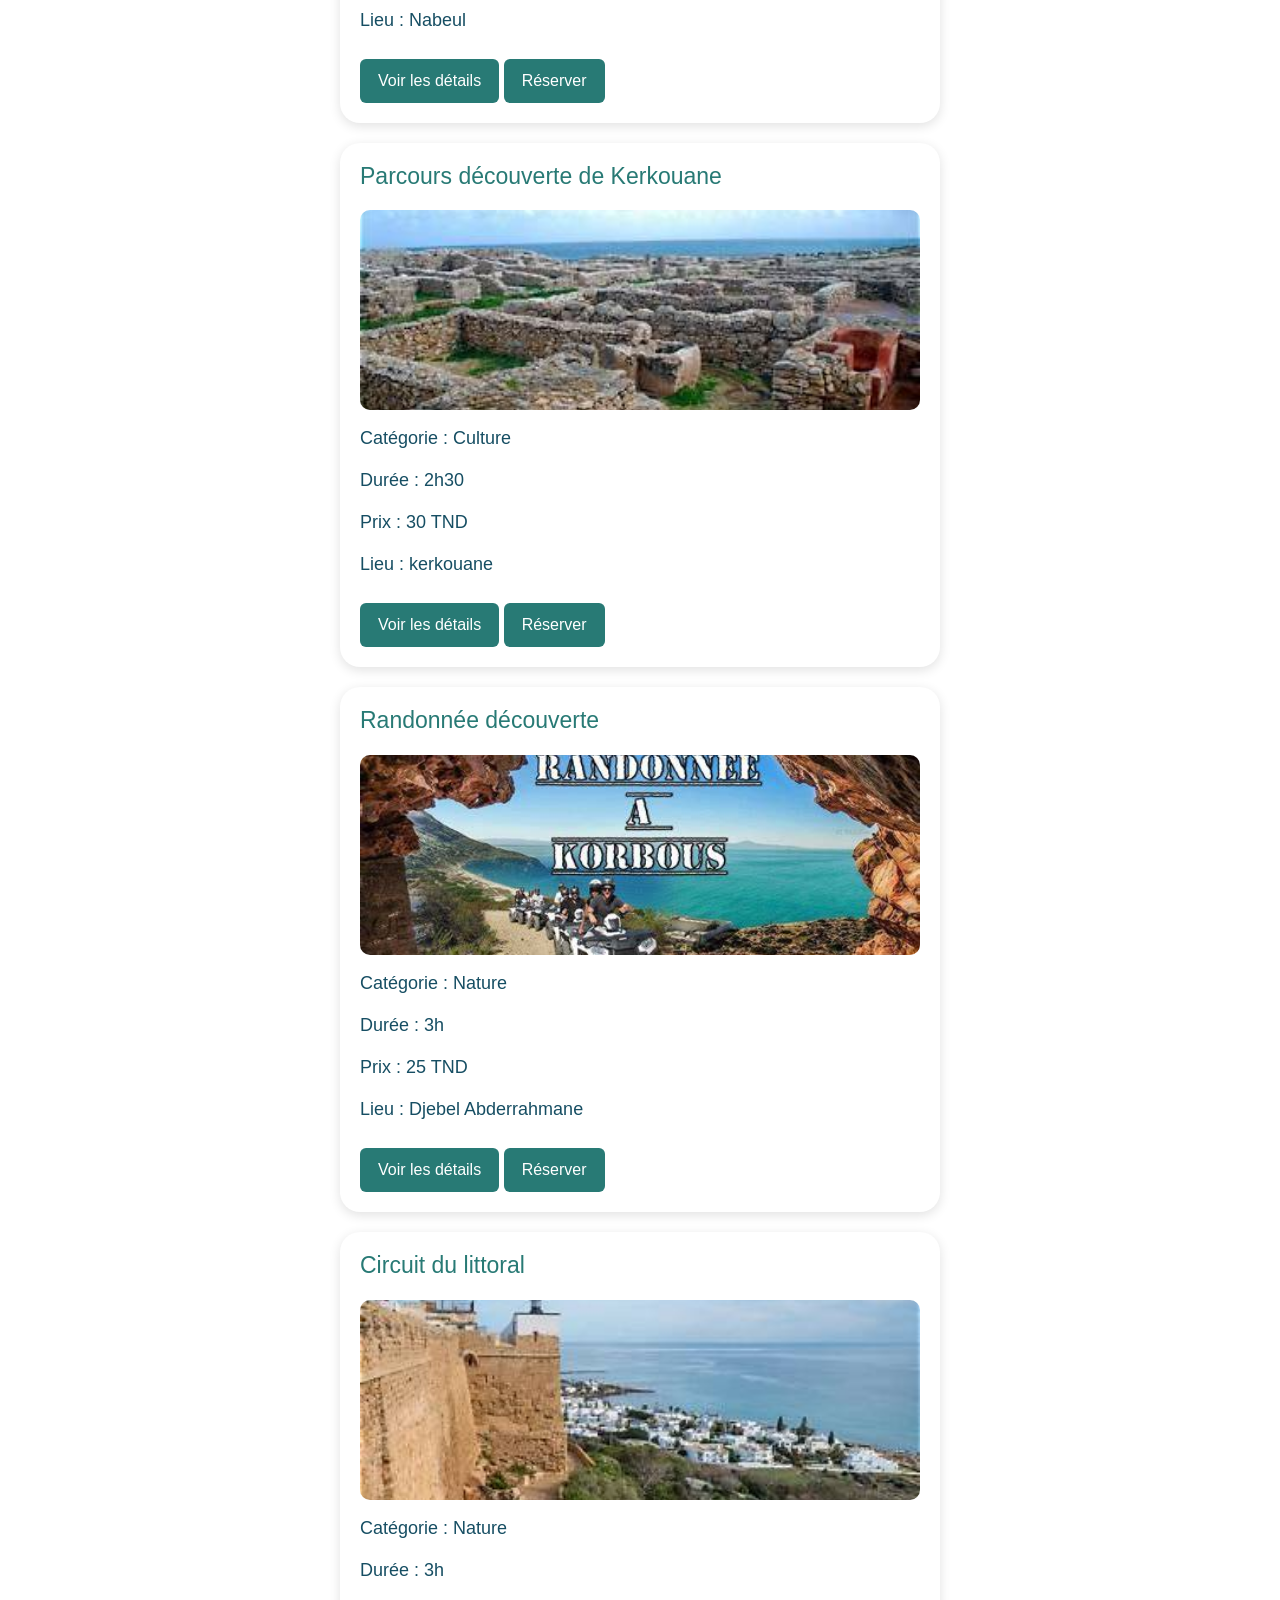
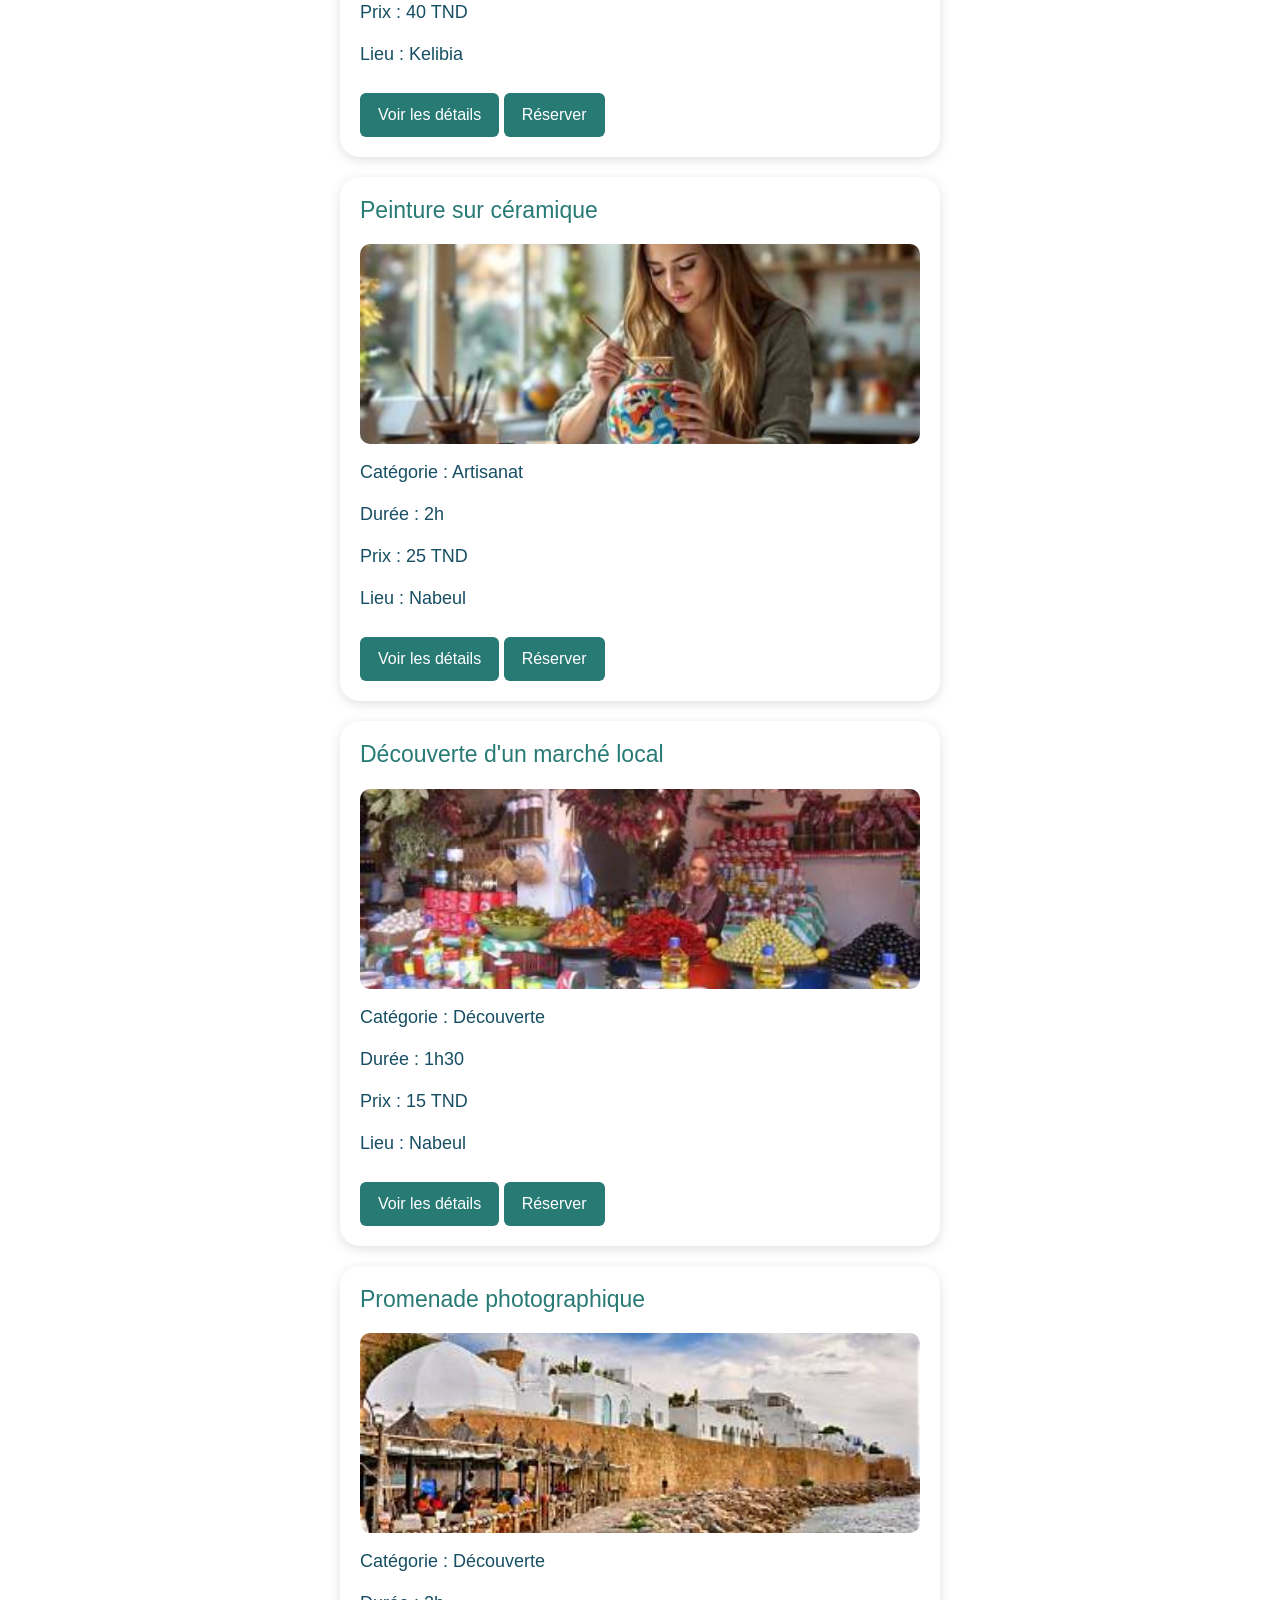
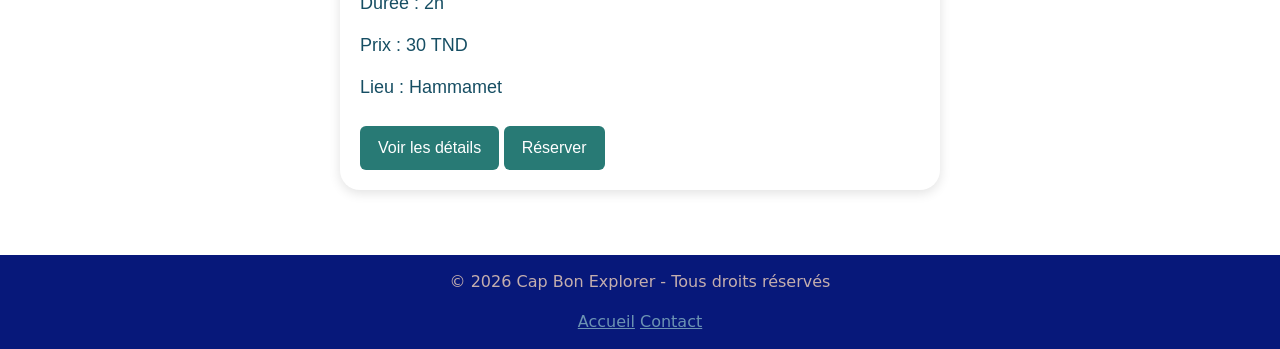
==== commit c93861f7: "added contact page" ====
--- a/activites.html
+++ b/activites.html
@@ -6,6 +6,7 @@
     <title>Cap Bon Explorer - Activités</title>
     <link rel="stylesheet" href="css/style.css">
     <script src="js/activites.js"></script>
+    <link rel="stylesheet" href="css/bootstrap.min.css">
 </head>
 <body >
     <header>
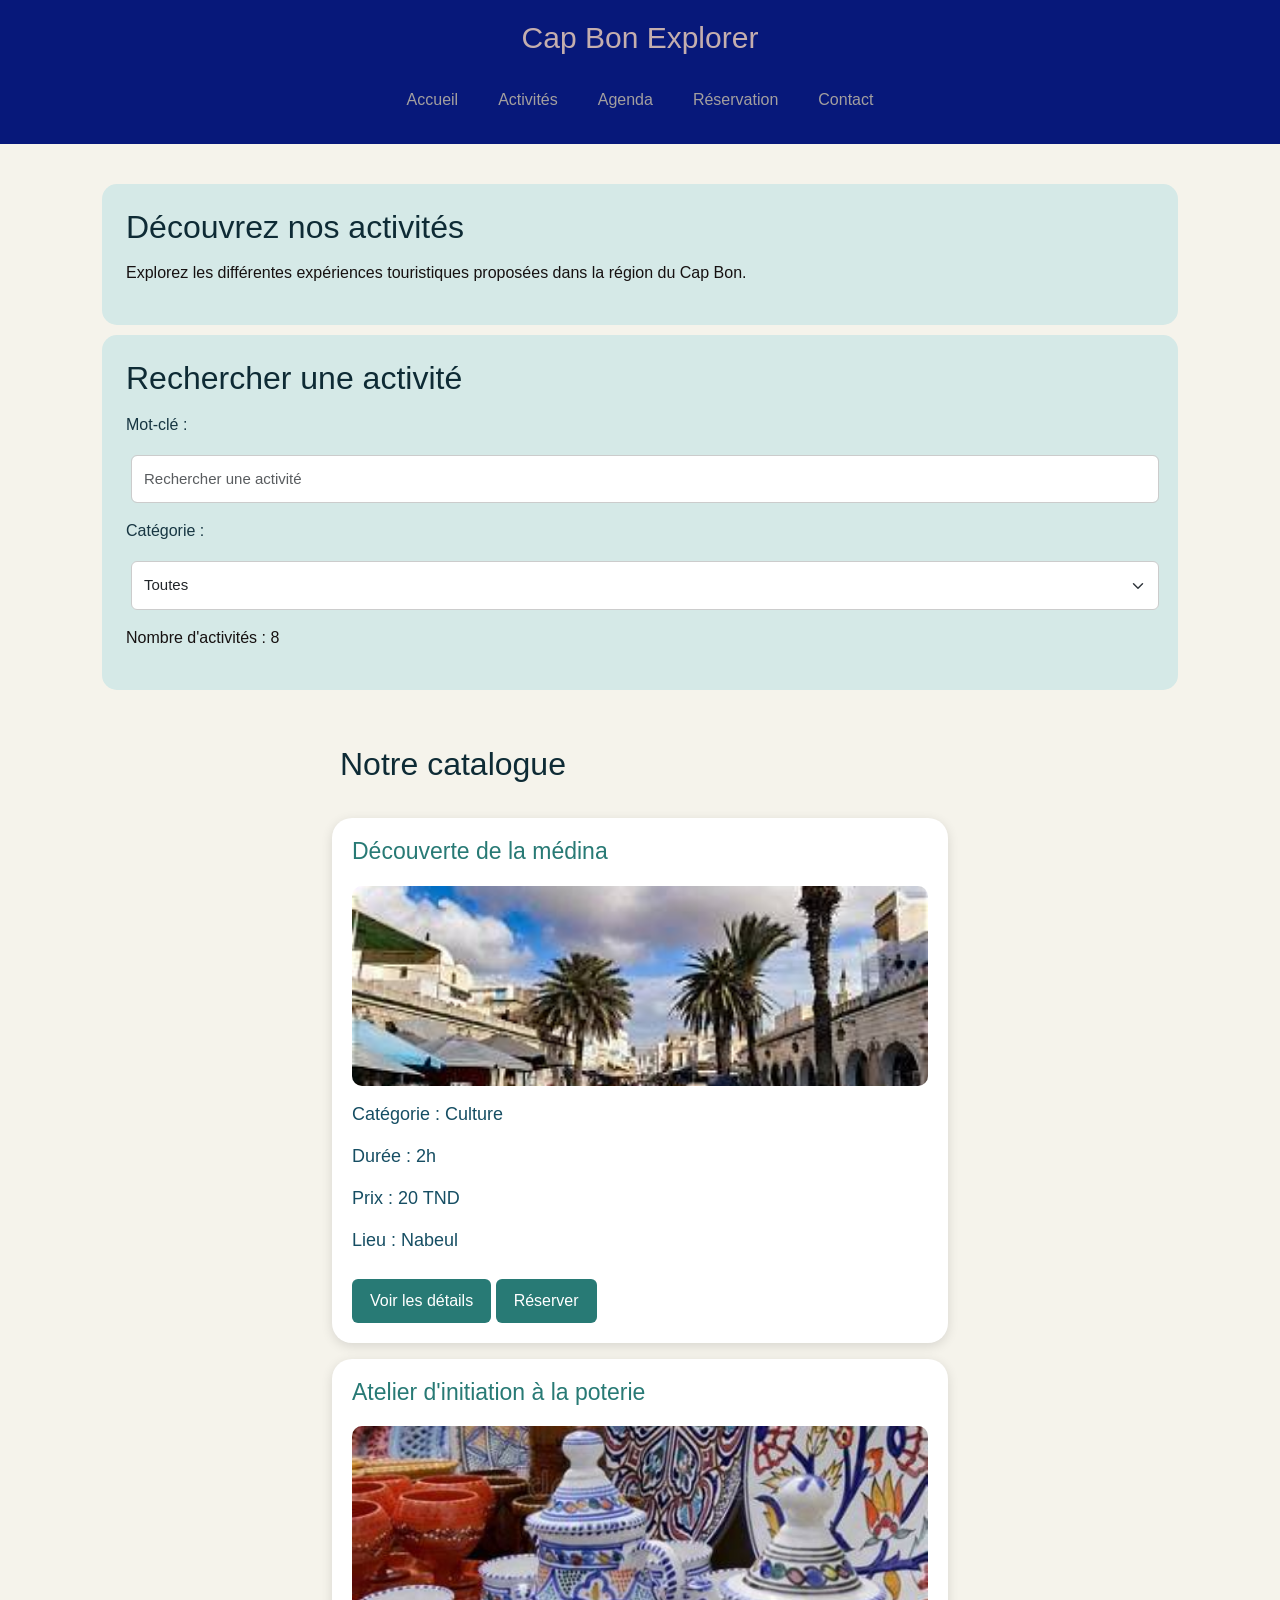
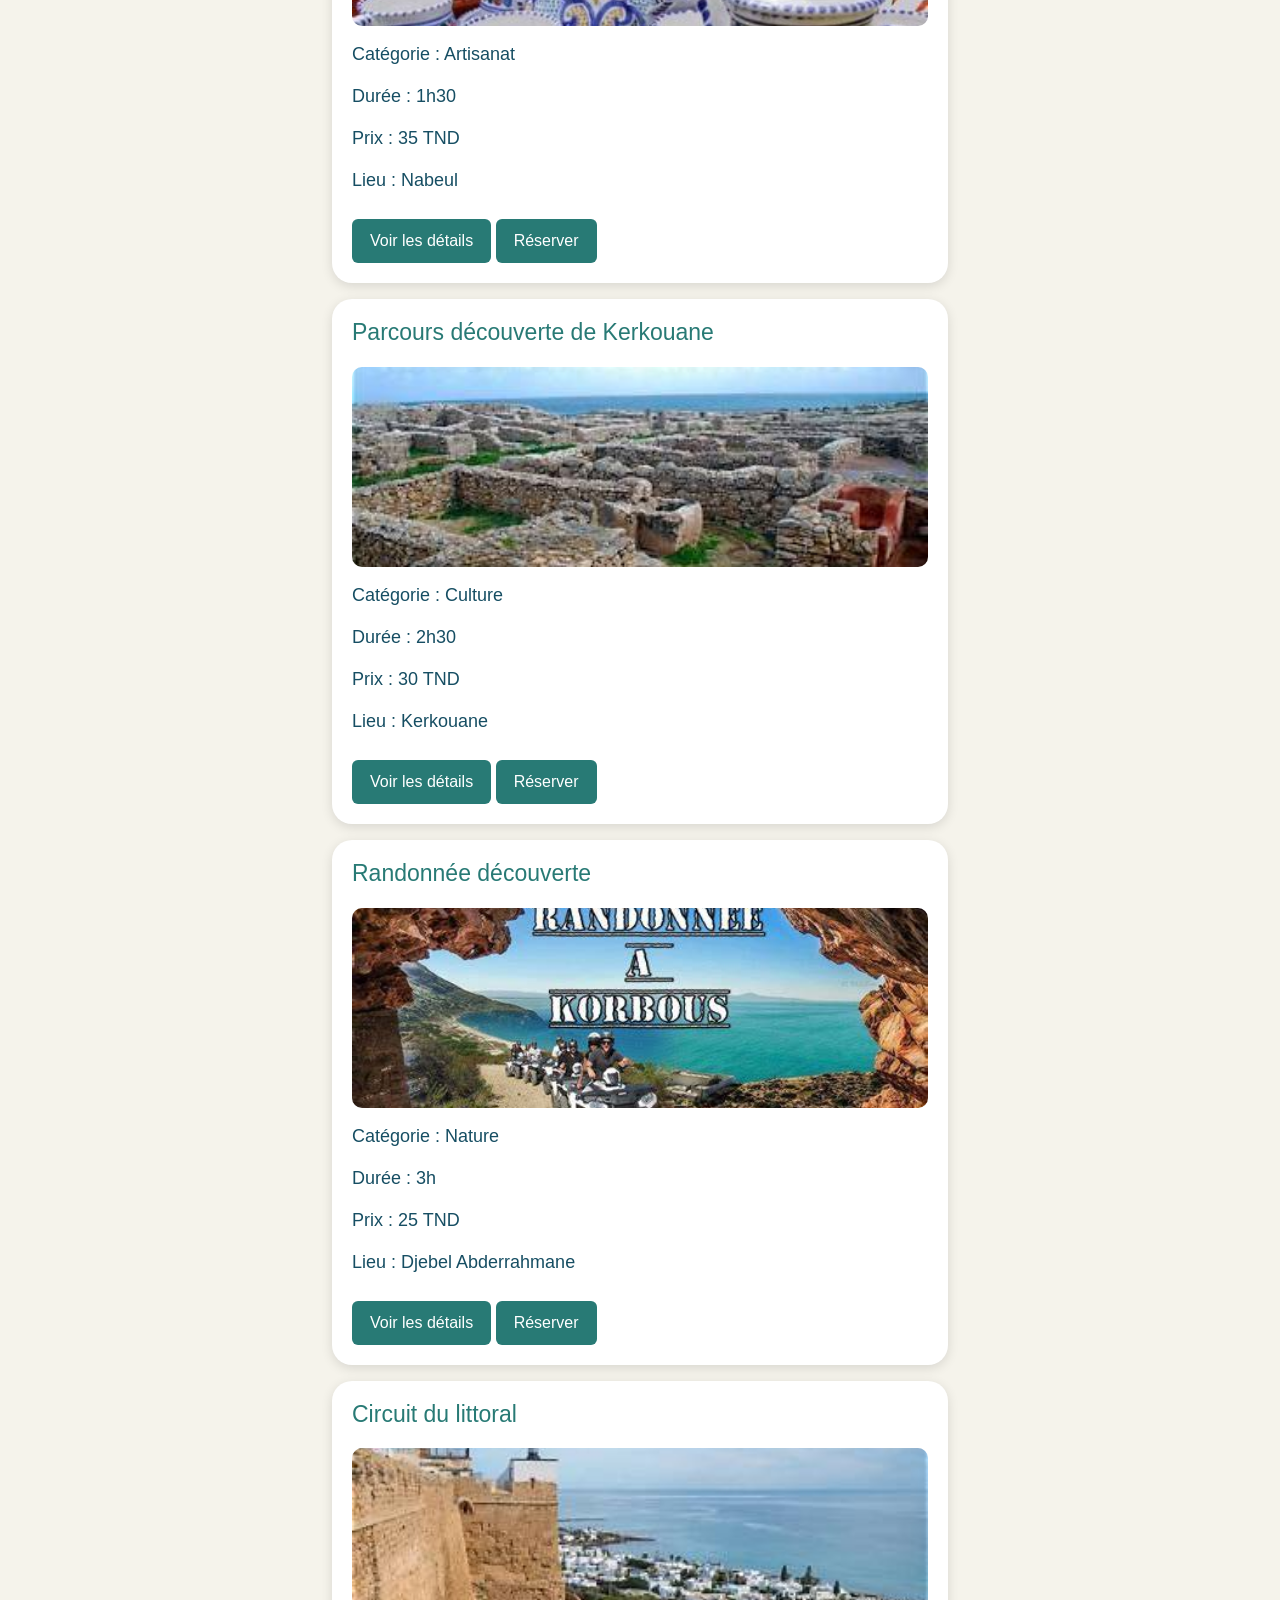
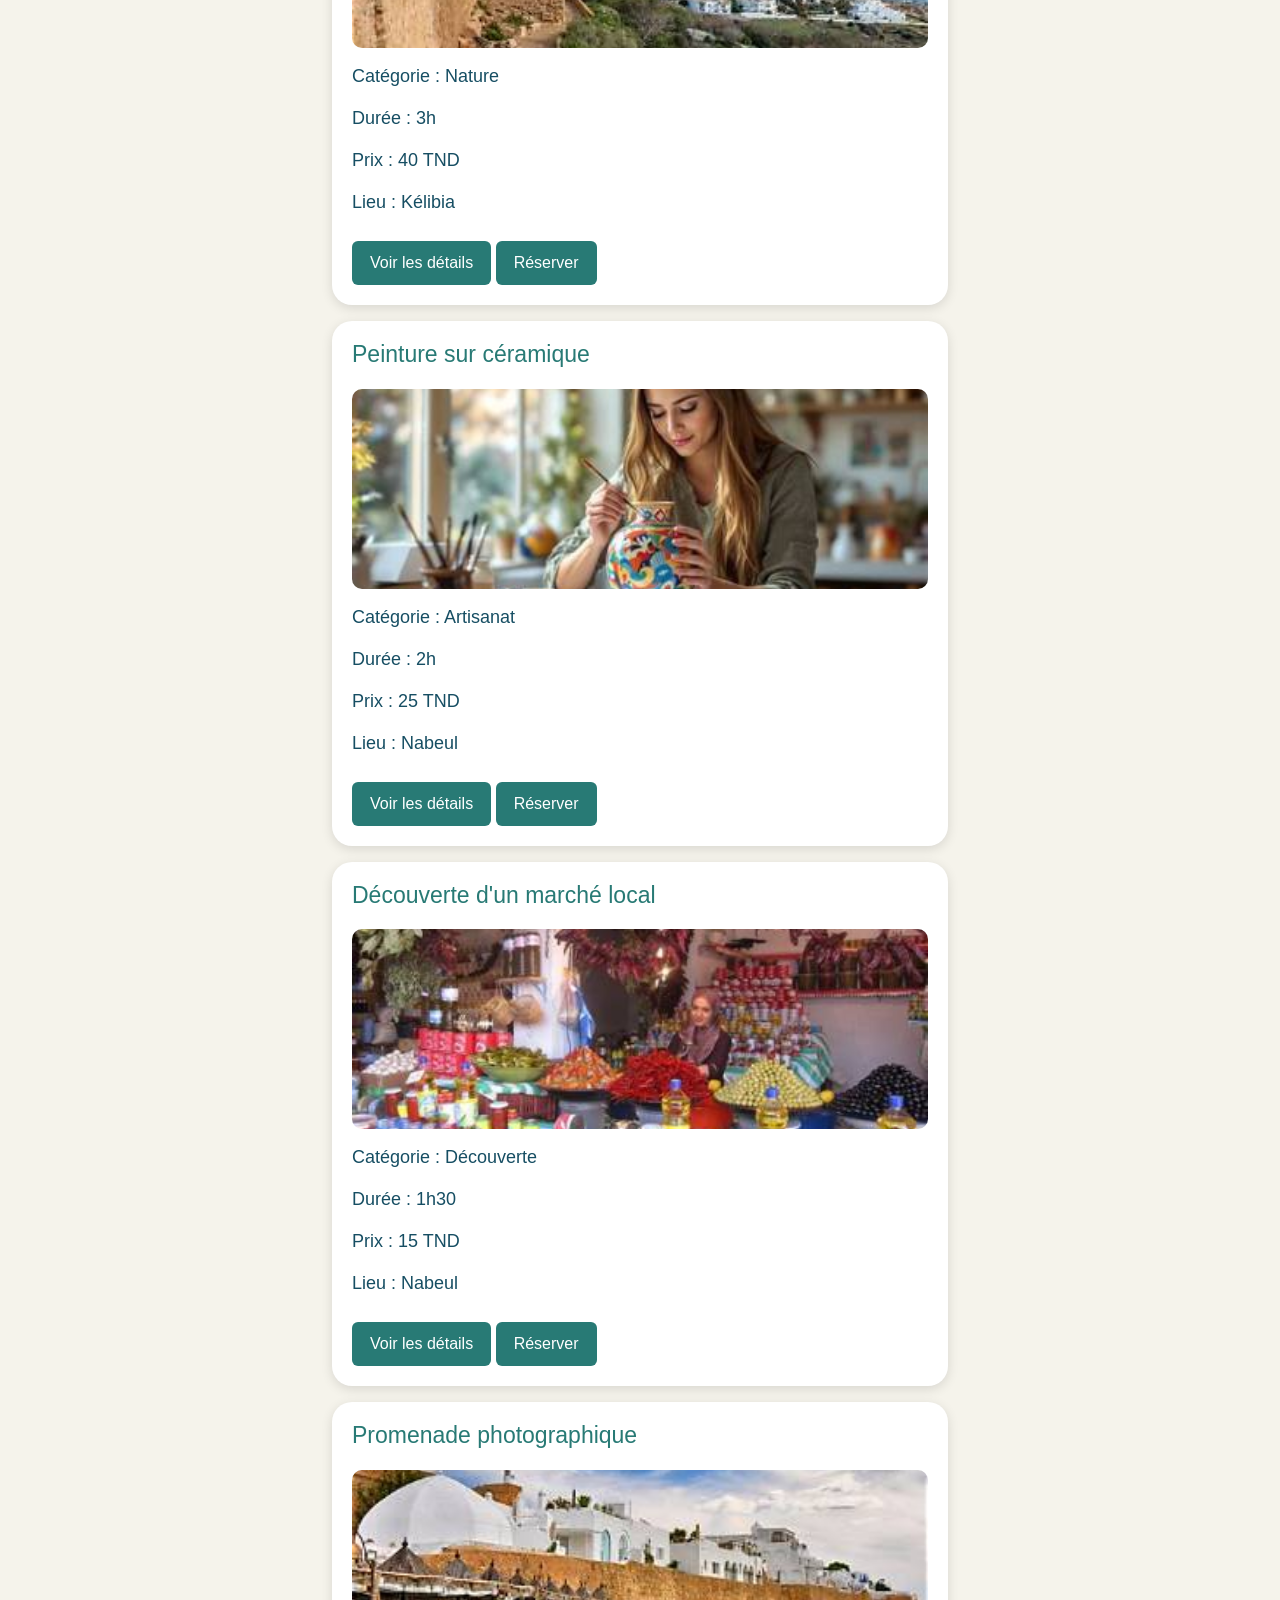
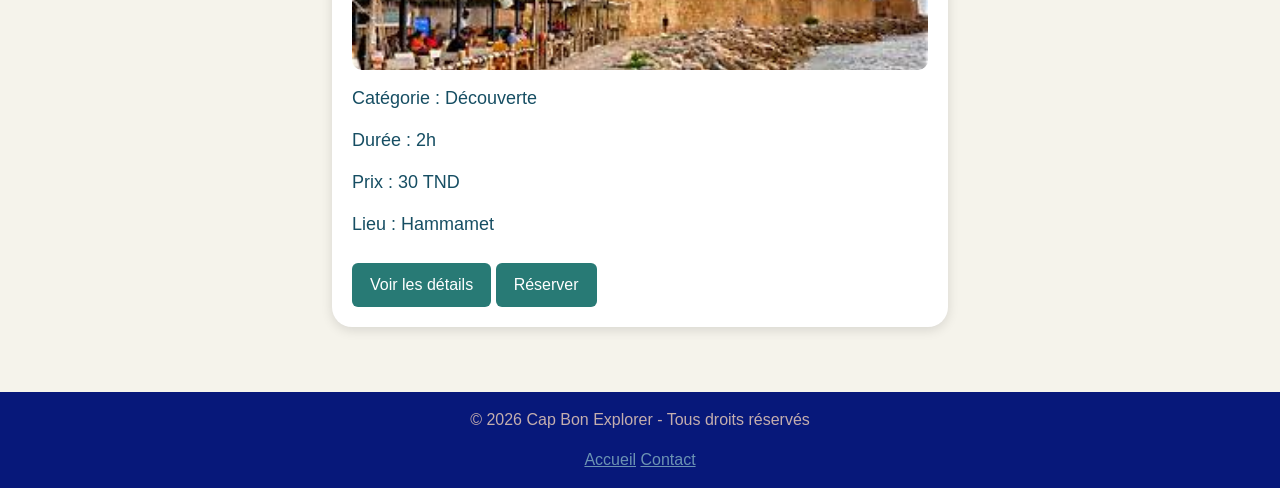
==== commit eaa30583: "added contact page" ====
--- a/activites.html
+++ b/activites.html
@@ -1,17 +1,22 @@
+
 <!DOCTYPE html>
 <html lang="fr">
 <head>
     <meta charset="UTF-8">
     <meta name="viewport" content="width=device-width, initial-scale=1.0">
     <title>Cap Bon Explorer - Activités</title>
+
+    <link rel="stylesheet" href="css/bootstrap.min.css">
     <link rel="stylesheet" href="css/style.css">
-    <script src="js/activites.js"></script>
-    <link rel="stylesheet" href="css/bootstrap.min.css">
+
 </head>
-<body >
-    <header>
+
+<body>
+
+    <header class="text-center">
         <h1>Cap Bon Explorer</h1>
-        <nav>
+
+        <nav class="d-flex justify-content-center flex-wrap gap-3">
             <a href="index.html">Accueil</a>
             <a href="activites.html">Activités</a>
             <a href="agenda.html">Agenda</a>
@@ -19,121 +24,153 @@
             <a href="contact.html">Contact</a>
         </nav>
     </header>
-    <main class="activites">
-        <section id="dec">
+
+    <main class="activites container">
+
+        <!-- Présentation -->
+        <section id="dec" class="p-4 text-center">
             <h2>Découvrez nos activités</h2>
             <p>
                 Explorez les différentes expériences touristiques
                 proposées dans la région du Cap Bon.
             </p>
         </section>
+
         <!-- Recherche et filtre -->
-        <section id="rech">
+        <section id="rech" class="p-4">
+
             <h2>Rechercher une activité</h2>
-            <label for="recherche">Mot-clé :</label>
-            <input type="text" id="recherche" placeholder="Rechercher une activité">
-            <label for="categorie">Catégorie :</label>
-            <select id="categorie">
+
+            <label for="recherche" class="form-label">Mot-clé :</label>
+            <input type="text" id="recherche"
+                   class="form-control mb-3"
+                   placeholder="Rechercher une activité">
+
+            <label for="categorie" class="form-label">Catégorie :</label>
+            <select id="categorie" class="form-select mb-3">
                 <option value="Toutes">Toutes</option>
                 <option value="Culture">Culture</option>
                 <option value="Artisanat">Artisanat</option>
                 <option value="Nature">Nature</option>
                 <option value="Découverte">Découverte</option>
             </select>
+
             <p>Nombre d'activités : <span id="compteur">8</span></p>
+
         </section>
+
         <!-- Catalogue des activités -->
         <section class="cartes">
+
             <h2>Notre catalogue</h2>
+
             <p id="aucun-resultat" hidden>
                 Aucune activité trouvée.
             </p>
-            <article class="carte">
-                <h3>Découverte de la médina</h3>
-                <img src="images/medina.jpg" alt="Médina de Nabeul">
-                <p>Catégorie : Culture</p>
-                <p>Durée : 2h</p>
-                <p>Prix : 20 TND</p>
-                <p>Lieu : Nabeul</p>
-                <button type="button">Voir les détails</button>
-                <a href="reservation.html">Réserver</a>
-            </article>
-            <article class="carte">
-                <h3>Atelier d'initiation à la poterie</h3>
-                <img src="images/poterie.jpg" alt="Atelier de poterie">
-                <p>Catégorie : Artisanat</p>
-                <p>Durée : 1h30</p>
-                <p>Prix : 35 TND</p>
-                <p>Lieu : Nabeul</p>
-                <button type="button">Voir les détails</button>
-                <a href="reservation.html">Réserver</a>
-            </article>
-            <article class="carte">
-                <h3>Parcours découverte de Kerkouane</h3>
-                <img src="images/kerkouane.jpg" alt="Site archéologique de Kerkouane">
-                <p>Catégorie : Culture</p>
-                <p>Durée : 2h30</p>
-                <p>Prix : 30 TND</p>
-                <p>Lieu : kerkouane</p>
-                <button type="button">Voir les détails</button>
-                <a href="reservation.html">Réserver</a>
-            </article>
-            <article class="carte">
-                <h3>Randonnée découverte</h3>
-                <img src="images/randonnee.jpg" alt="Randonnée au Djebel Abderrahmane">
-                <p>Catégorie : Nature</p>
-                <p>Durée : 3h</p>
-                <p>Prix : 25 TND</p>
-                <p>Lieu : Djebel Abderrahmane</p>
-                <button type="button">Voir les détails</button>
-                <a href="reservation.html">Réserver</a>
-            </article>
-            <article class="carte">
-                <h3>Circuit du littoral</h3>
-                <img src="images/littoral.jpg" alt="Littoral de Kélibia">
-                <p>Catégorie : Nature</p>
-                <p>Durée : 3h</p>
-                <p>Prix : 40 TND</p>
-                <p>Lieu : Kelibia</p>
-                <button type="button">Voir les détails</button>
-                <a href="reservation.html">Réserver</a>
-            </article>
-            <article class="carte">
-                <h3>Peinture sur céramique</h3>
-                <img src="images/ceramique.jpg" alt="Peinture sur céramique">
-                <p>Catégorie : Artisanat</p>
-                <p>Durée : 2h</p>
-                <p>Prix : 25 TND</p>
-                <p>Lieu : Nabeul</p>
-                <button type="button">Voir les détails</button>
-                <a href="reservation.html">Réserver</a>
-            </article>
-            <article class="carte">
-                <h3>Découverte d'un marché local</h3>
-                <img src="images/marche.jpg" alt="Marché local de Nabeul">
-                <p>Catégorie : Découverte</p>
-                <p>Durée : 1h30</p>
-                <p>Prix : 15 TND</p>
-                <p>Lieu : Nabeul</p>
-                <button type="button">Voir les détails</button>
-                <a href="reservation.html">Réserver</a>
-            </article>
-            <article class="carte">
-                <h3>Promenade photographique</h3>
-                <img src="images/photo.jpg" alt="Promenade photographique à Hammamet">
-                <p>Catégorie : Découverte</p>
-                <p>Durée : 2h</p>
-                <p>Prix : 30 TND</p>
-                <p>Lieu : Hammamet</p>
-                <button type="button">Voir les détails</button>
-                <a href="reservation.html">Réserver</a>
-            </article>
+
+            <div class="row g-3">
+
+                <article class="carte col-12">
+                    <h3>Découverte de la médina</h3>
+                    <img src="images/medina.jpg" alt="Médina de Nabeul">
+                    <p>Catégorie : Culture</p>
+                    <p>Durée : 2h</p>
+                    <p>Prix : 20 TND</p>
+                    <p>Lieu : Nabeul</p>
+                    <button type="button" class="btn btn-primary">Voir les détails</button>
+                    <a href="reservation.html" class="btn btn-success">Réserver</a>
+                </article>
+
+                <article class="carte col-12">
+                    <h3>Atelier d'initiation à la poterie</h3>
+                    <img src="images/poterie.jpg" alt="Atelier de poterie">
+                    <p>Catégorie : Artisanat</p>
+                    <p>Durée : 1h30</p>
+                    <p>Prix : 35 TND</p>
+                    <p>Lieu : Nabeul</p>
+                    <button type="button" class="btn btn-primary">Voir les détails</button>
+                    <a href="reservation.html" class="btn btn-success">Réserver</a>
+                </article>
+
+                <article class="carte col-12">
+                    <h3>Parcours découverte de Kerkouane</h3>
+                    <img src="images/kerkouane.jpg" alt="Site archéologique de Kerkouane">
+                    <p>Catégorie : Culture</p>
+                    <p>Durée : 2h30</p>
+                    <p>Prix : 30 TND</p>
+                    <p>Lieu : Kerkouane</p>
+                    <button type="button" class="btn btn-primary">Voir les détails</button>
+                    <a href="reservation.html" class="btn btn-success">Réserver</a>
+                </article>
+
+                <article class="carte col-12">
+                    <h3>Randonnée découverte</h3>
+                    <img src="images/randonnee.jpg" alt="Randonnée au Djebel Abderrahmane">
+                    <p>Catégorie : Nature</p>
+                    <p>Durée : 3h</p>
+                    <p>Prix : 25 TND</p>
+                    <p>Lieu : Djebel Abderrahmane</p>
+                    <button type="button" class="btn btn-primary">Voir les détails</button>
+                    <a href="reservation.html" class="btn btn-success">Réserver</a>
+                </article>
+
+                <article class="carte col-12">
+                    <h3>Circuit du littoral</h3>
+                    <img src="images/littoral.jpg" alt="Littoral de Kélibia">
+                    <p>Catégorie : Nature</p>
+                    <p>Durée : 3h</p>
+                    <p>Prix : 40 TND</p>
+                    <p>Lieu : Kélibia</p>
+                    <button type="button" class="btn btn-primary">Voir les détails</button>
+                    <a href="reservation.html" class="btn btn-success">Réserver</a>
+                </article>
+
+                <article class="carte col-12">
+                    <h3>Peinture sur céramique</h3>
+                    <img src="images/ceramique.jpg" alt="Peinture sur céramique">
+                    <p>Catégorie : Artisanat</p>
+                    <p>Durée : 2h</p>
+                    <p>Prix : 25 TND</p>
+                    <p>Lieu : Nabeul</p>
+                    <button type="button" class="btn btn-primary">Voir les détails</button>
+                    <a href="reservation.html" class="btn btn-success">Réserver</a>
+                </article>
+
+                <article class="carte col-12">
+                    <h3>Découverte d'un marché local</h3>
+                    <img src="images/marche.jpg" alt="Marché local de Nabeul">
+                    <p>Catégorie : Découverte</p>
+                    <p>Durée : 1h30</p>
+                    <p>Prix : 15 TND</p>
+                    <p>Lieu : Nabeul</p>
+                    <button type="button" class="btn btn-primary">Voir les détails</button>
+                    <a href="reservation.html" class="btn btn-success">Réserver</a>
+                </article>
+
+                <article class="carte col-12">
+                    <h3>Promenade photographique</h3>
+                    <img src="images/photo.jpg" alt="Promenade photographique à Hammamet">
+                    <p>Catégorie : Découverte</p>
+                    <p>Durée : 2h</p>
+                    <p>Prix : 30 TND</p>
+                    <p>Lieu : Hammamet</p>
+                    <button type="button" class="btn btn-primary">Voir les détails</button>
+                    <a href="reservation.html" class="btn btn-success">Réserver</a>
+                </article>
+
+            </div>
         </section>
+
     </main>
-    <footer>
+
+    <footer class="text-center p-3">
         <p>© 2026 Cap Bon Explorer - Tous droits réservés</p>
         <a href="index.html">Accueil</a>
         <a href="contact.html">Contact</a>
     </footer>
+
+    <script src="js/bootstrap.bundle.min.js"></script>
+    <script src="js/activites.js"></script>
+
 </body>
 </html>
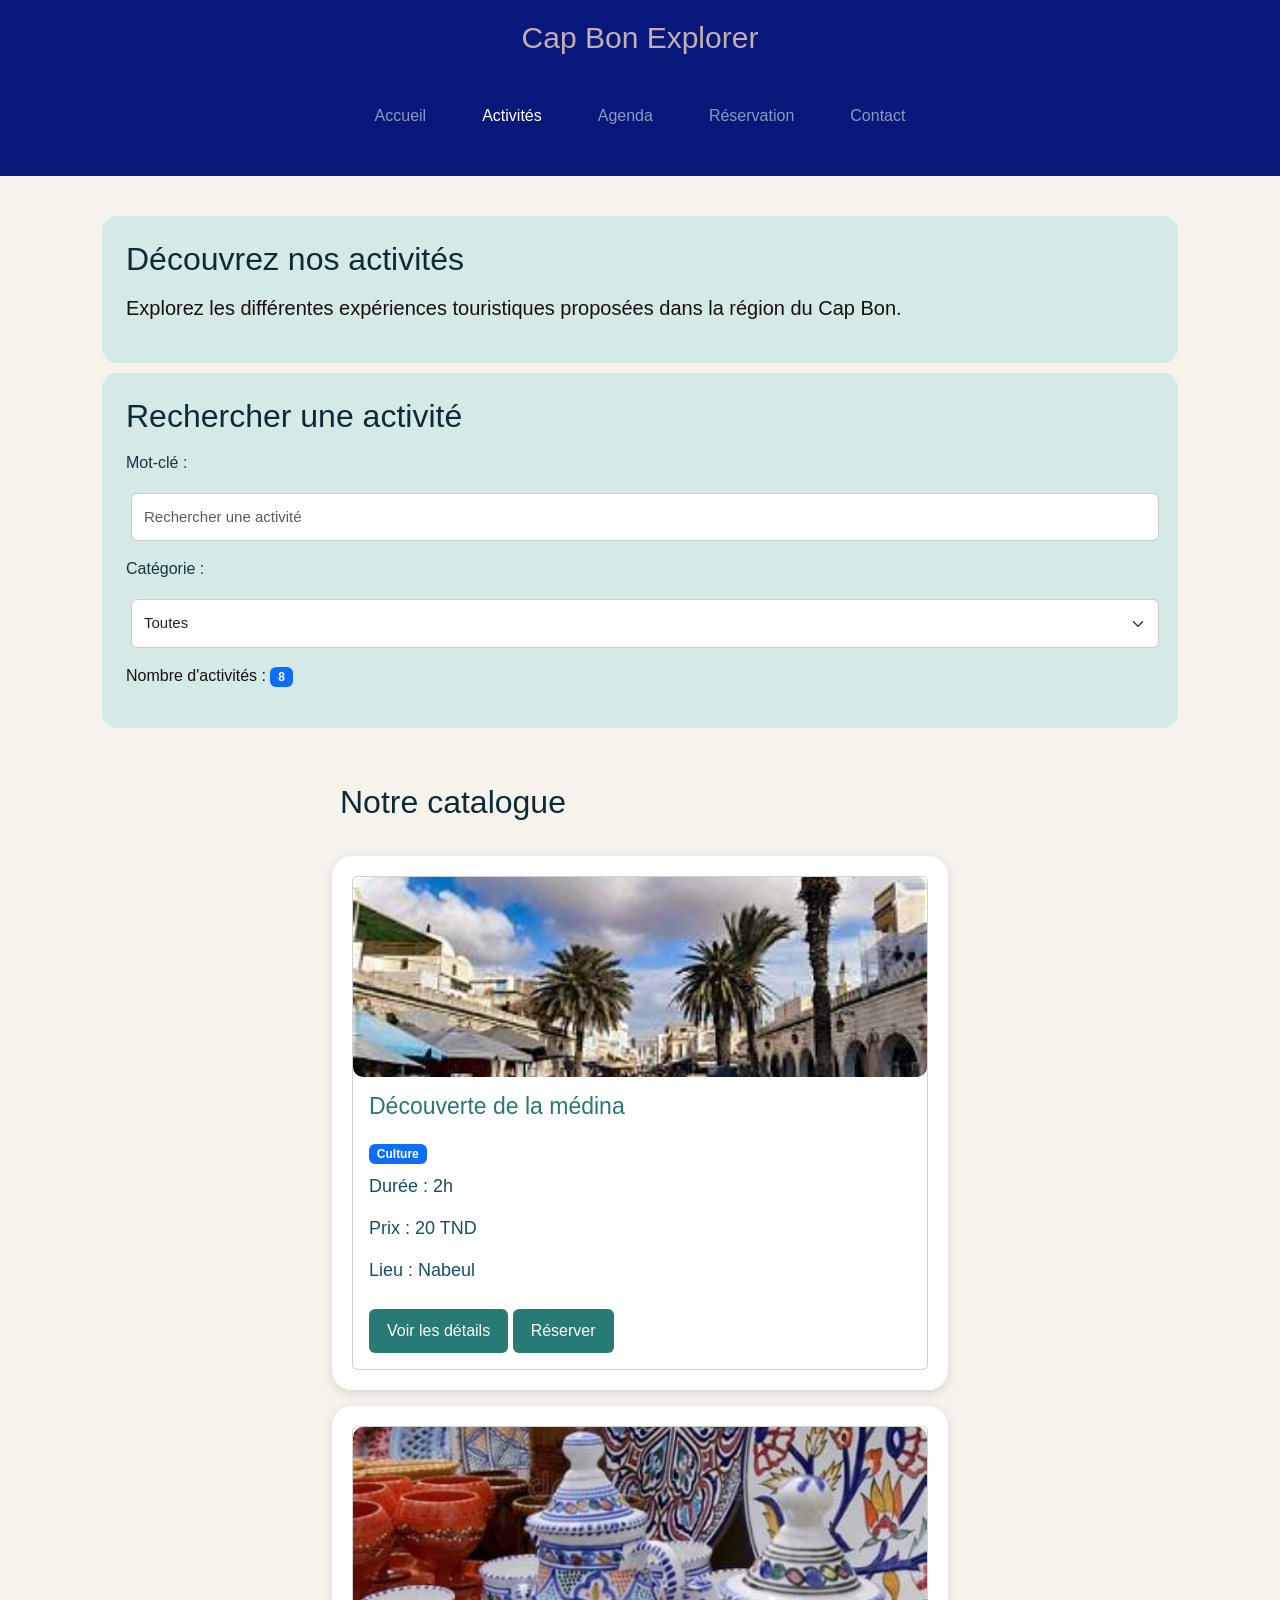
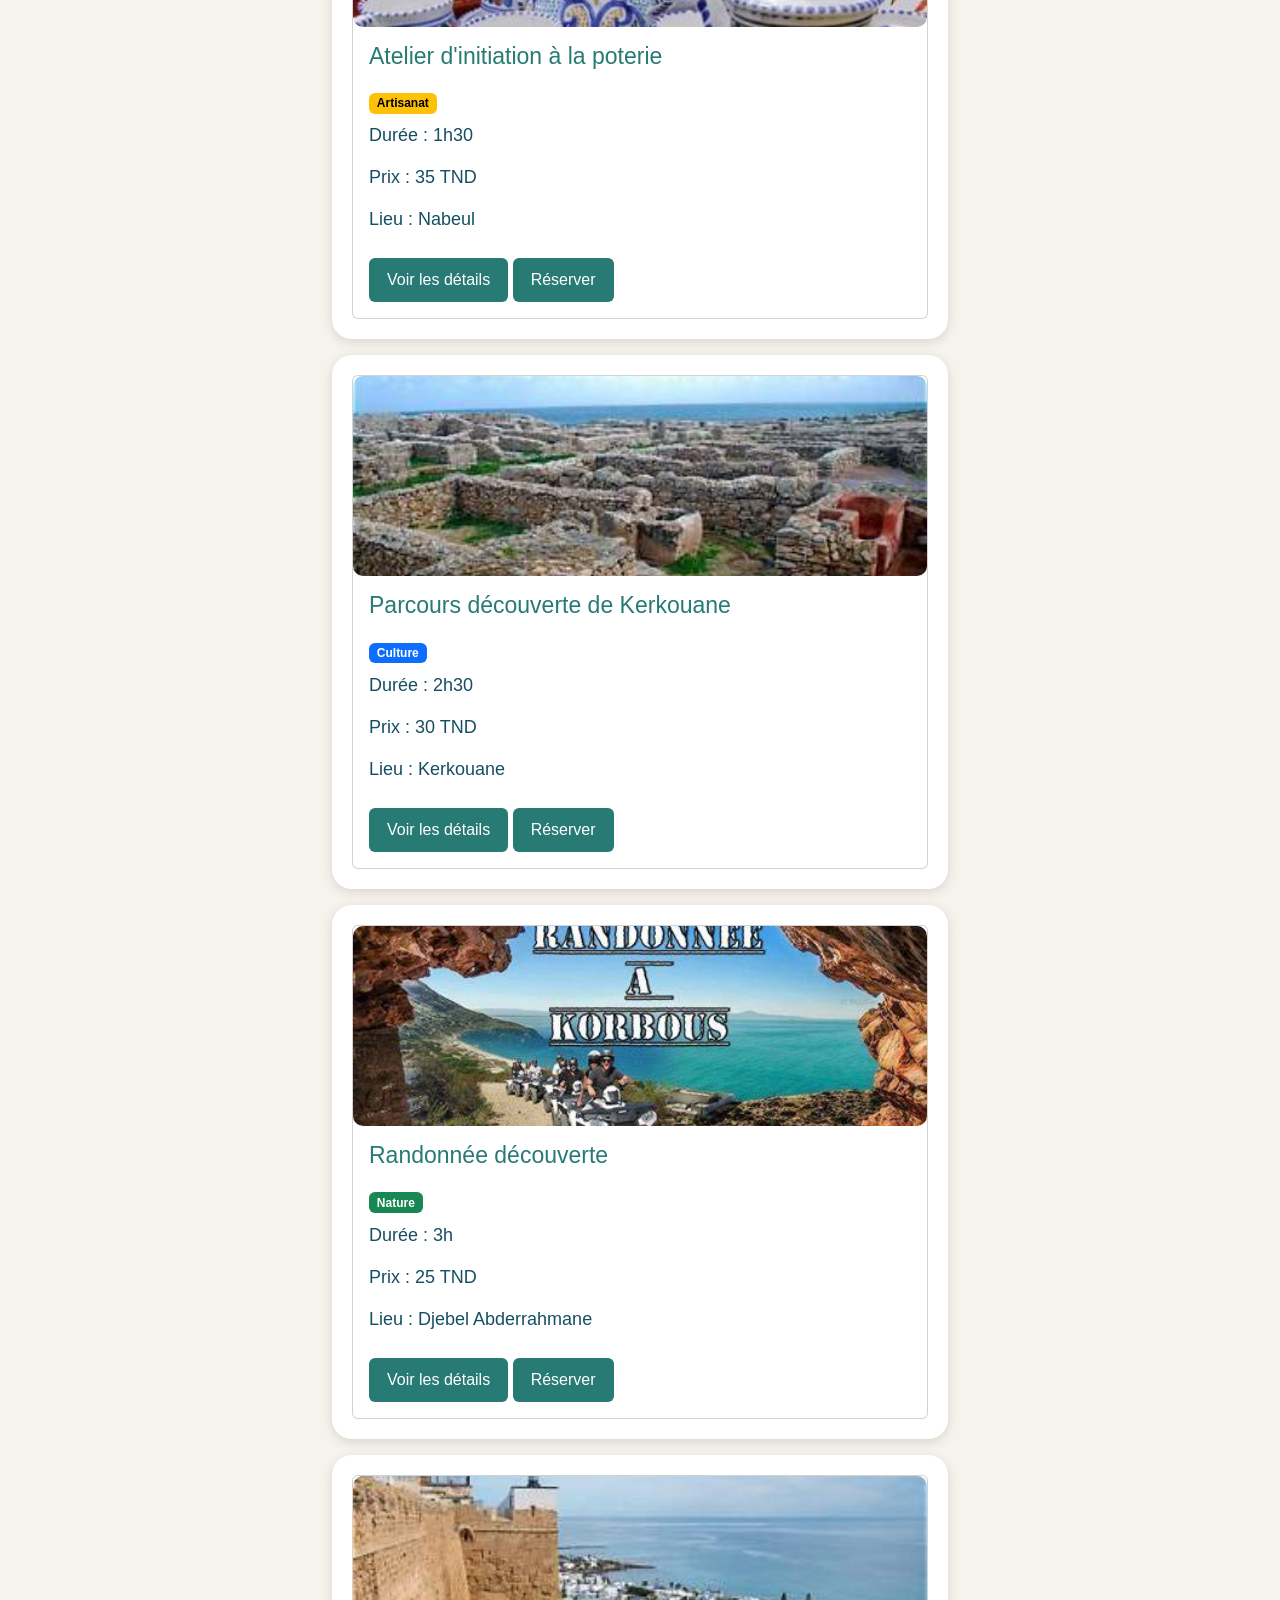
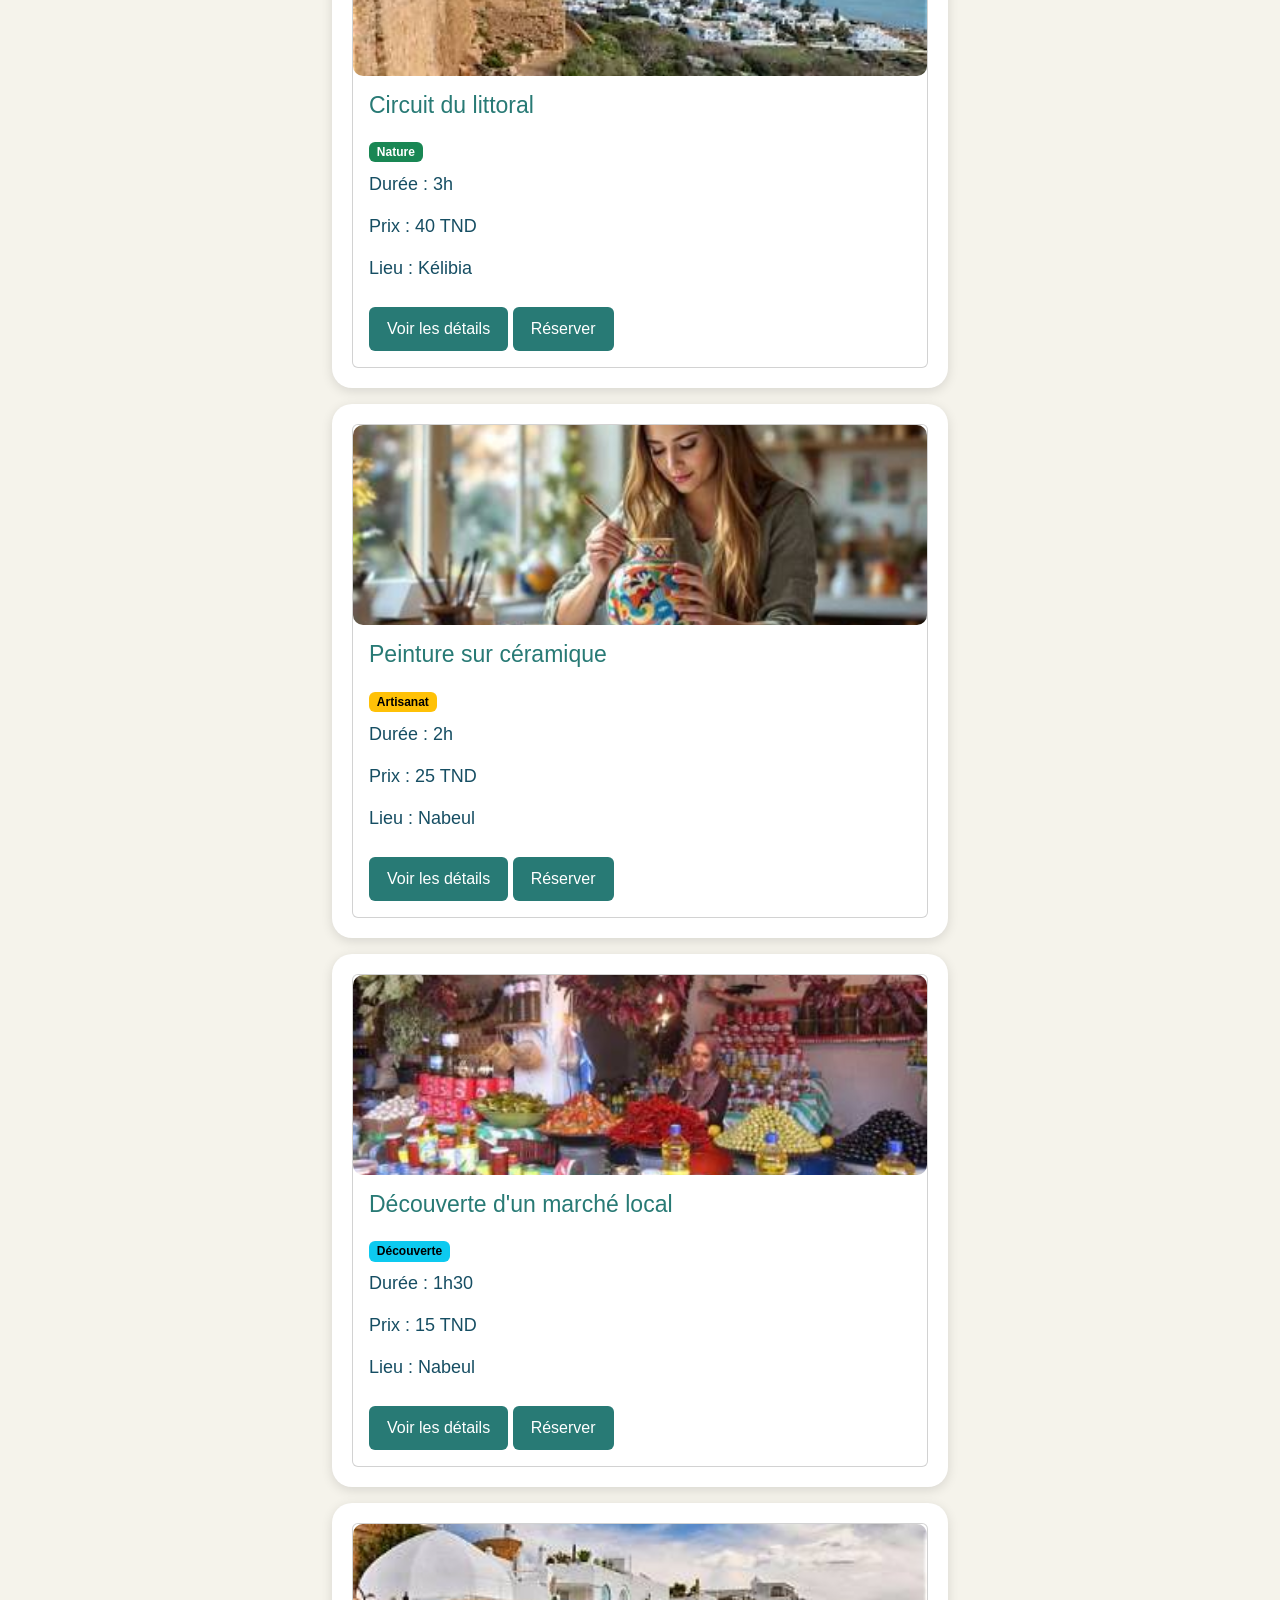
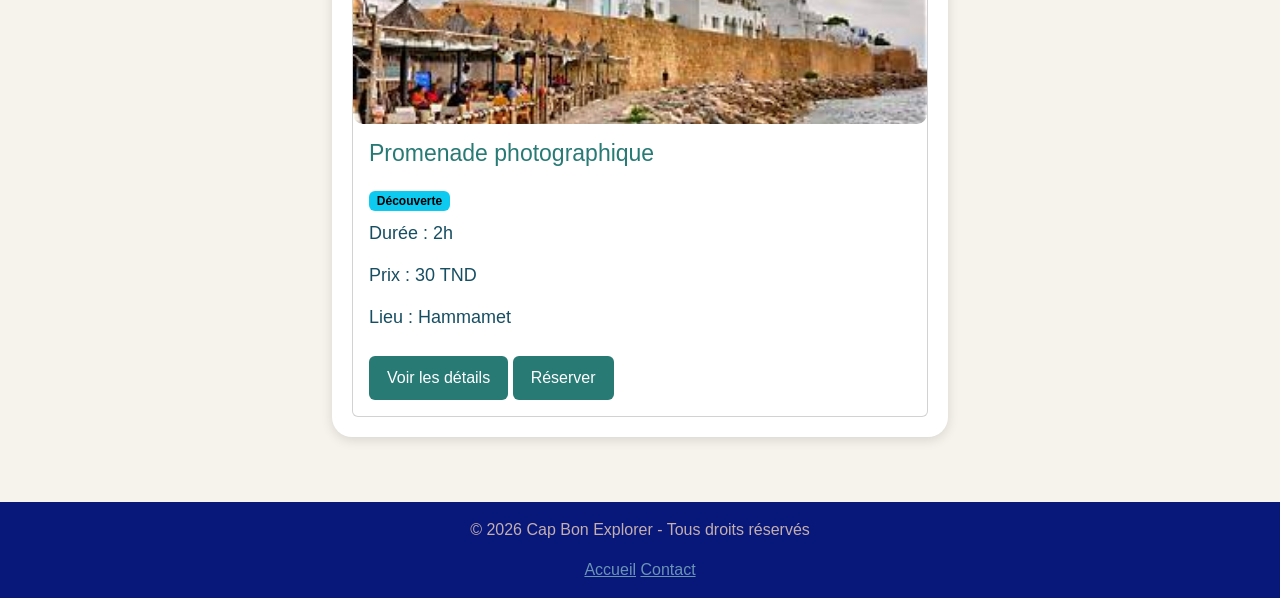
==== commit 64964aad: "added contact page" ====
--- a/activites.html
+++ b/activites.html
@@ -1,6 +1,6 @@
-
 <!DOCTYPE html>
 <html lang="fr">
+
 <head>
     <meta charset="UTF-8">
     <meta name="viewport" content="width=device-width, initial-scale=1.0">
@@ -8,7 +8,6 @@
 
     <link rel="stylesheet" href="css/bootstrap.min.css">
     <link rel="stylesheet" href="css/style.css">
-
 </head>
 
 <body>
@@ -16,161 +15,503 @@
     <header class="text-center">
         <h1>Cap Bon Explorer</h1>
 
-        <nav class="d-flex justify-content-center flex-wrap gap-3">
-            <a href="index.html">Accueil</a>
-            <a href="activites.html">Activités</a>
-            <a href="agenda.html">Agenda</a>
-            <a href="reservation.html">Réservation</a>
-            <a href="contact.html">Contact</a>
+        <nav class="navbar navbar-expand-lg navbar-dark">
+            <div class="container">
+
+                <button class="navbar-toggler" type="button"
+                    data-bs-toggle="collapse"
+                    data-bs-target="#menu"
+                    aria-controls="menu"
+                    aria-expanded="false"
+                    aria-label="Toggle navigation">
+
+                    <span class="navbar-toggler-icon"></span>
+                </button>
+
+                <div class="collapse navbar-collapse justify-content-center" id="menu">
+
+                    <ul class="navbar-nav gap-3">
+
+                        <li class="nav-item">
+                            <a class="nav-link" href="index.html">Accueil</a>
+                        </li>
+
+                        <li class="nav-item">
+                            <a class="nav-link active" href="activites.html">Activités</a>
+                        </li>
+
+                        <li class="nav-item">
+                            <a class="nav-link" href="agenda.html">Agenda</a>
+                        </li>
+
+                        <li class="nav-item">
+                            <a class="nav-link" href="reservation.html">Réservation</a>
+                        </li>
+
+                        <li class="nav-item">
+                            <a class="nav-link" href="contact.html">Contact</a>
+                        </li>
+
+                    </ul>
+
+                </div>
+
+            </div>
         </nav>
     </header>
 
+
     <main class="activites container">
 
         <!-- Présentation -->
         <section id="dec" class="p-4 text-center">
+
             <h2>Découvrez nos activités</h2>
-            <p>
+
+            <p class="lead">
                 Explorez les différentes expériences touristiques
                 proposées dans la région du Cap Bon.
             </p>
+
         </section>
+
 
         <!-- Recherche et filtre -->
         <section id="rech" class="p-4">
 
             <h2>Rechercher une activité</h2>
 
-            <label for="recherche" class="form-label">Mot-clé :</label>
-            <input type="text" id="recherche"
+            <label for="recherche" class="form-label">
+                Mot-clé :
+            </label>
+
+            <input type="text"
+                   id="recherche"
                    class="form-control mb-3"
                    placeholder="Rechercher une activité">
 
-            <label for="categorie" class="form-label">Catégorie :</label>
+            <label for="categorie" class="form-label">
+                Catégorie :
+            </label>
+
             <select id="categorie" class="form-select mb-3">
+
                 <option value="Toutes">Toutes</option>
                 <option value="Culture">Culture</option>
                 <option value="Artisanat">Artisanat</option>
                 <option value="Nature">Nature</option>
                 <option value="Découverte">Découverte</option>
+
             </select>
 
-            <p>Nombre d'activités : <span id="compteur">8</span></p>
+            <p>
+                Nombre d'activités :
+                <span id="compteur" class="badge text-bg-primary">8</span>
+            </p>
 
         </section>
+
 
         <!-- Catalogue des activités -->
         <section class="cartes">
 
             <h2>Notre catalogue</h2>
 
-            <p id="aucun-resultat" hidden>
+            <p id="aucun-resultat" class="alert alert-warning" hidden>
                 Aucune activité trouvée.
             </p>
 
             <div class="row g-3">
 
-                <article class="carte col-12">
-                    <h3>Découverte de la médina</h3>
-                    <img src="images/medina.jpg" alt="Médina de Nabeul">
-                    <p>Catégorie : Culture</p>
-                    <p>Durée : 2h</p>
-                    <p>Prix : 20 TND</p>
-                    <p>Lieu : Nabeul</p>
-                    <button type="button" class="btn btn-primary">Voir les détails</button>
-                    <a href="reservation.html" class="btn btn-success">Réserver</a>
-                </article>
-
-                <article class="carte col-12">
-                    <h3>Atelier d'initiation à la poterie</h3>
-                    <img src="images/poterie.jpg" alt="Atelier de poterie">
-                    <p>Catégorie : Artisanat</p>
-                    <p>Durée : 1h30</p>
-                    <p>Prix : 35 TND</p>
-                    <p>Lieu : Nabeul</p>
-                    <button type="button" class="btn btn-primary">Voir les détails</button>
-                    <a href="reservation.html" class="btn btn-success">Réserver</a>
-                </article>
-
-                <article class="carte col-12">
-                    <h3>Parcours découverte de Kerkouane</h3>
-                    <img src="images/kerkouane.jpg" alt="Site archéologique de Kerkouane">
-                    <p>Catégorie : Culture</p>
-                    <p>Durée : 2h30</p>
-                    <p>Prix : 30 TND</p>
-                    <p>Lieu : Kerkouane</p>
-                    <button type="button" class="btn btn-primary">Voir les détails</button>
-                    <a href="reservation.html" class="btn btn-success">Réserver</a>
-                </article>
-
-                <article class="carte col-12">
-                    <h3>Randonnée découverte</h3>
-                    <img src="images/randonnee.jpg" alt="Randonnée au Djebel Abderrahmane">
-                    <p>Catégorie : Nature</p>
-                    <p>Durée : 3h</p>
-                    <p>Prix : 25 TND</p>
-                    <p>Lieu : Djebel Abderrahmane</p>
-                    <button type="button" class="btn btn-primary">Voir les détails</button>
-                    <a href="reservation.html" class="btn btn-success">Réserver</a>
-                </article>
-
-                <article class="carte col-12">
-                    <h3>Circuit du littoral</h3>
-                    <img src="images/littoral.jpg" alt="Littoral de Kélibia">
-                    <p>Catégorie : Nature</p>
-                    <p>Durée : 3h</p>
-                    <p>Prix : 40 TND</p>
-                    <p>Lieu : Kélibia</p>
-                    <button type="button" class="btn btn-primary">Voir les détails</button>
-                    <a href="reservation.html" class="btn btn-success">Réserver</a>
-                </article>
-
-                <article class="carte col-12">
-                    <h3>Peinture sur céramique</h3>
-                    <img src="images/ceramique.jpg" alt="Peinture sur céramique">
-                    <p>Catégorie : Artisanat</p>
-                    <p>Durée : 2h</p>
-                    <p>Prix : 25 TND</p>
-                    <p>Lieu : Nabeul</p>
-                    <button type="button" class="btn btn-primary">Voir les détails</button>
-                    <a href="reservation.html" class="btn btn-success">Réserver</a>
-                </article>
-
-                <article class="carte col-12">
-                    <h3>Découverte d'un marché local</h3>
-                    <img src="images/marche.jpg" alt="Marché local de Nabeul">
-                    <p>Catégorie : Découverte</p>
-                    <p>Durée : 1h30</p>
-                    <p>Prix : 15 TND</p>
-                    <p>Lieu : Nabeul</p>
-                    <button type="button" class="btn btn-primary">Voir les détails</button>
-                    <a href="reservation.html" class="btn btn-success">Réserver</a>
-                </article>
-
-                <article class="carte col-12">
-                    <h3>Promenade photographique</h3>
-                    <img src="images/photo.jpg" alt="Promenade photographique à Hammamet">
-                    <p>Catégorie : Découverte</p>
-                    <p>Durée : 2h</p>
-                    <p>Prix : 30 TND</p>
-                    <p>Lieu : Hammamet</p>
-                    <button type="button" class="btn btn-primary">Voir les détails</button>
-                    <a href="reservation.html" class="btn btn-success">Réserver</a>
-                </article>
+
+                <!-- Activité 1 -->
+                <article class="carte col-12">
+
+                    <div class="card h-100">
+
+                        <img src="images/medina.jpg"
+                             class="img-fluid"
+                             alt="Médina de Nabeul">
+
+                        <div class="card-body">
+
+                            <h3 class="card-title">
+                                Découverte de la médina
+                            </h3>
+
+                            <span class="badge text-bg-primary">
+                                Culture
+                            </span>
+
+                            <p class="card-text mt-2">
+                                Durée : 2h
+                            </p>
+
+                            <p class="card-text">
+                                Prix : 20 TND
+                            </p>
+
+                            <p class="card-text">
+                                Lieu : Nabeul
+                            </p>
+
+                            <button type="button" class="btn btn-primary">
+                                Voir les détails
+                            </button>
+
+                            <a href="reservation.html" class="btn btn-success">
+                                Réserver
+                            </a>
+
+                        </div>
+
+                    </div>
+
+                </article>
+
+
+                <!-- Activité 2 -->
+                <article class="carte col-12">
+
+                    <div class="card h-100">
+
+                        <img src="images/poterie.jpg"
+                             class="img-fluid"
+                             alt="Atelier de poterie">
+
+                        <div class="card-body">
+
+                            <h3 class="card-title">
+                                Atelier d'initiation à la poterie
+                            </h3>
+
+                            <span class="badge text-bg-warning">
+                                Artisanat
+                            </span>
+
+                            <p class="card-text mt-2">
+                                Durée : 1h30
+                            </p>
+
+                            <p class="card-text">
+                                Prix : 35 TND
+                            </p>
+
+                            <p class="card-text">
+                                Lieu : Nabeul
+                            </p>
+
+                            <button type="button" class="btn btn-primary">
+                                Voir les détails
+                            </button>
+
+                            <a href="reservation.html" class="btn btn-success">
+                                Réserver
+                            </a>
+
+                        </div>
+
+                    </div>
+
+                </article>
+
+
+                <!-- Activité 3 -->
+                <article class="carte col-12">
+
+                    <div class="card h-100">
+
+                        <img src="images/kerkouane.jpg"
+                             class="img-fluid"
+                             alt="Site archéologique de Kerkouane">
+
+                        <div class="card-body">
+
+                            <h3 class="card-title">
+                                Parcours découverte de Kerkouane
+                            </h3>
+
+                            <span class="badge text-bg-primary">
+                                Culture
+                            </span>
+
+                            <p class="card-text mt-2">
+                                Durée : 2h30
+                            </p>
+
+                            <p class="card-text">
+                                Prix : 30 TND
+                            </p>
+
+                            <p class="card-text">
+                                Lieu : Kerkouane
+                            </p>
+
+                            <button type="button" class="btn btn-primary">
+                                Voir les détails
+                            </button>
+
+                            <a href="reservation.html" class="btn btn-success">
+                                Réserver
+                            </a>
+
+                        </div>
+
+                    </div>
+
+                </article>
+
+
+                <!-- Activité 4 -->
+                <article class="carte col-12">
+
+                    <div class="card h-100">
+
+                        <img src="images/randonnee.jpg"
+                             class="img-fluid"
+                             alt="Randonnée au Djebel Abderrahmane">
+
+                        <div class="card-body">
+
+                            <h3 class="card-title">
+                                Randonnée découverte
+                            </h3>
+
+                            <span class="badge text-bg-success">
+                                Nature
+                            </span>
+
+                            <p class="card-text mt-2">
+                                Durée : 3h
+                            </p>
+
+                            <p class="card-text">
+                                Prix : 25 TND
+                            </p>
+
+                            <p class="card-text">
+                                Lieu : Djebel Abderrahmane
+                            </p>
+
+                            <button type="button" class="btn btn-primary">
+                                Voir les détails
+                            </button>
+
+                            <a href="reservation.html" class="btn btn-success">
+                                Réserver
+                            </a>
+
+                        </div>
+
+                    </div>
+
+                </article>
+
+
+                <!-- Activité 5 -->
+                <article class="carte col-12">
+
+                    <div class="card h-100">
+
+                        <img src="images/littoral.jpg"
+                             class="img-fluid"
+                             alt="Littoral de Kélibia">
+
+                        <div class="card-body">
+
+                            <h3 class="card-title">
+                                Circuit du littoral
+                            </h3>
+
+                            <span class="badge text-bg-success">
+                                Nature
+                            </span>
+
+                            <p class="card-text mt-2">
+                                Durée : 3h
+                            </p>
+
+                            <p class="card-text">
+                                Prix : 40 TND
+                            </p>
+
+                            <p class="card-text">
+                                Lieu : Kélibia
+                            </p>
+
+                            <button type="button" class="btn btn-primary">
+                                Voir les détails
+                            </button>
+
+                            <a href="reservation.html" class="btn btn-success">
+                                Réserver
+                            </a>
+
+                        </div>
+
+                    </div>
+
+                </article>
+
+
+                <!-- Activité 6 -->
+                <article class="carte col-12">
+
+                    <div class="card h-100">
+
+                        <img src="images/ceramique.jpg"
+                             class="img-fluid"
+                             alt="Peinture sur céramique">
+
+                        <div class="card-body">
+
+                            <h3 class="card-title">
+                                Peinture sur céramique
+                            </h3>
+
+                            <span class="badge text-bg-warning">
+                                Artisanat
+                            </span>
+
+                            <p class="card-text mt-2">
+                                Durée : 2h
+                            </p>
+
+                            <p class="card-text">
+                                Prix : 25 TND
+                            </p>
+
+                            <p class="card-text">
+                                Lieu : Nabeul
+                            </p>
+
+                            <button type="button" class="btn btn-primary">
+                                Voir les détails
+                            </button>
+
+                            <a href="reservation.html" class="btn btn-success">
+                                Réserver
+                            </a>
+
+                        </div>
+
+                    </div>
+
+                </article>
+
+
+                <!-- Activité 7 -->
+                <article class="carte col-12">
+
+                    <div class="card h-100">
+
+                        <img src="images/marche.jpg"
+                             class="img-fluid"
+                             alt="Marché local de Nabeul">
+
+                        <div class="card-body">
+
+                            <h3 class="card-title">
+                                Découverte d'un marché local
+                            </h3>
+
+                            <span class="badge text-bg-info">
+                                Découverte
+                            </span>
+
+                            <p class="card-text mt-2">
+                                Durée : 1h30
+                            </p>
+
+                            <p class="card-text">
+                                Prix : 15 TND
+                            </p>
+
+                            <p class="card-text">
+                                Lieu : Nabeul
+                            </p>
+
+                            <button type="button" class="btn btn-primary">
+                                Voir les détails
+                            </button>
+
+                            <a href="reservation.html" class="btn btn-success">
+                                Réserver
+                            </a>
+
+                        </div>
+
+                    </div>
+
+                </article>
+
+
+                <!-- Activité 8 -->
+                <article class="carte col-12">
+
+                    <div class="card h-100">
+
+                        <img src="images/photo.jpg"
+                             class="img-fluid"
+                             alt="Promenade photographique à Hammamet">
+
+                        <div class="card-body">
+
+                            <h3 class="card-title">
+                                Promenade photographique
+                            </h3>
+
+                            <span class="badge text-bg-info">
+                                Découverte
+                            </span>
+
+                            <p class="card-text mt-2">
+                                Durée : 2h
+                            </p>
+
+                            <p class="card-text">
+                                Prix : 30 TND
+                            </p>
+
+                            <p class="card-text">
+                                Lieu : Hammamet
+                            </p>
+
+                            <button type="button" class="btn btn-primary">
+                                Voir les détails
+                            </button>
+
+                            <a href="reservation.html" class="btn btn-success">
+                                Réserver
+                            </a>
+
+                        </div>
+
+                    </div>
+
+                </article>
+
 
             </div>
+
         </section>
 
     </main>
 
+
     <footer class="text-center p-3">
+
         <p>© 2026 Cap Bon Explorer - Tous droits réservés</p>
+
         <a href="index.html">Accueil</a>
         <a href="contact.html">Contact</a>
+
     </footer>
+
 
     <script src="js/bootstrap.bundle.min.js"></script>
     <script src="js/activites.js"></script>
 
 </body>
+
 </html>
--- a/css/style.css
+++ b/css/style.css
@@ -31,12 +31,21 @@
 nav a:hover {
     color: #16c6b1;
 }
+.car img {
+    width: 100%;
+    height: 200px;
+    object-fit: cover;
+    border-radius: 8px;
+}
 
 #ba {
     background-color: #d5e9e7;
     text-align: left;
     padding: 25px 15px;
     margin: 0;
+    border-radius: 15px;
+    margin-top: 15px;
+    height: 90%;
 }
 
 #ba h2 {
@@ -544,4 +553,7 @@
 .contact button:hover {
     background-color: #18556b;
 }
-
+.imgform{
+    width: 100%;
+    height: 160px;
+}
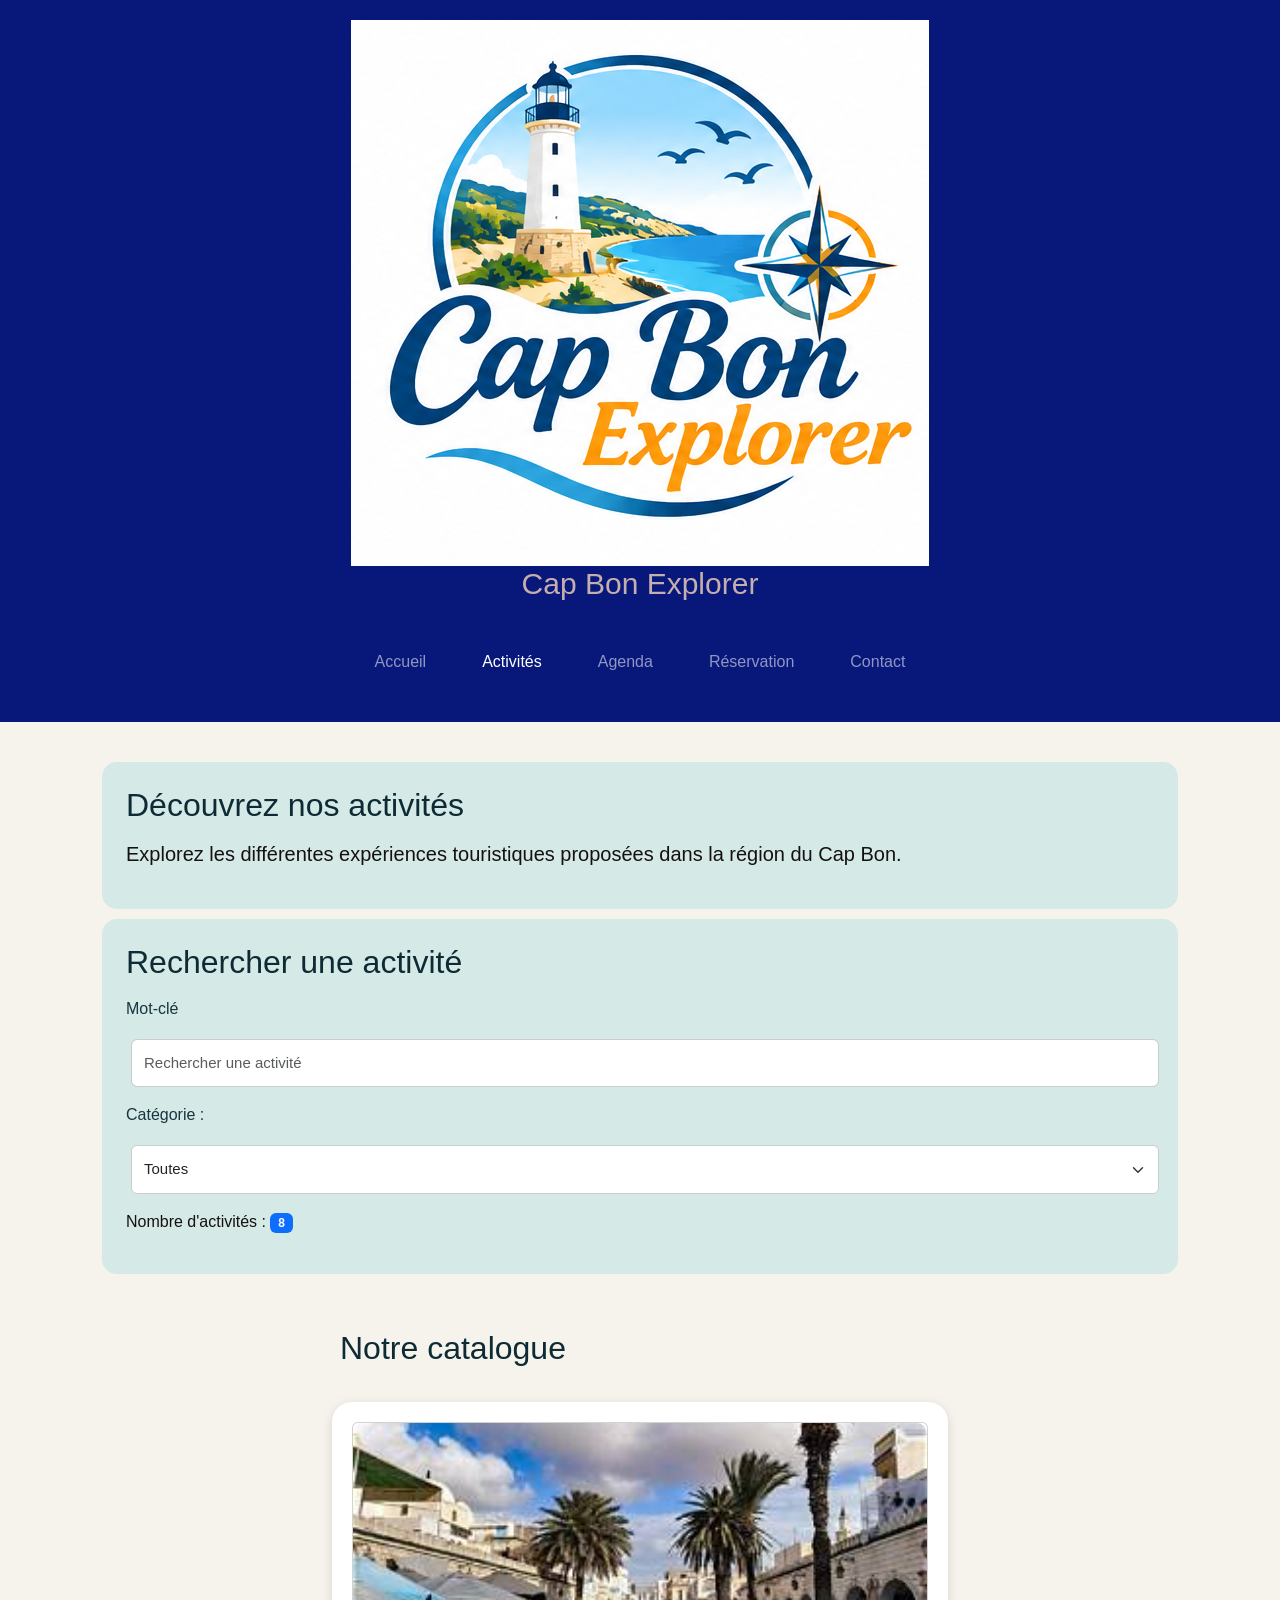
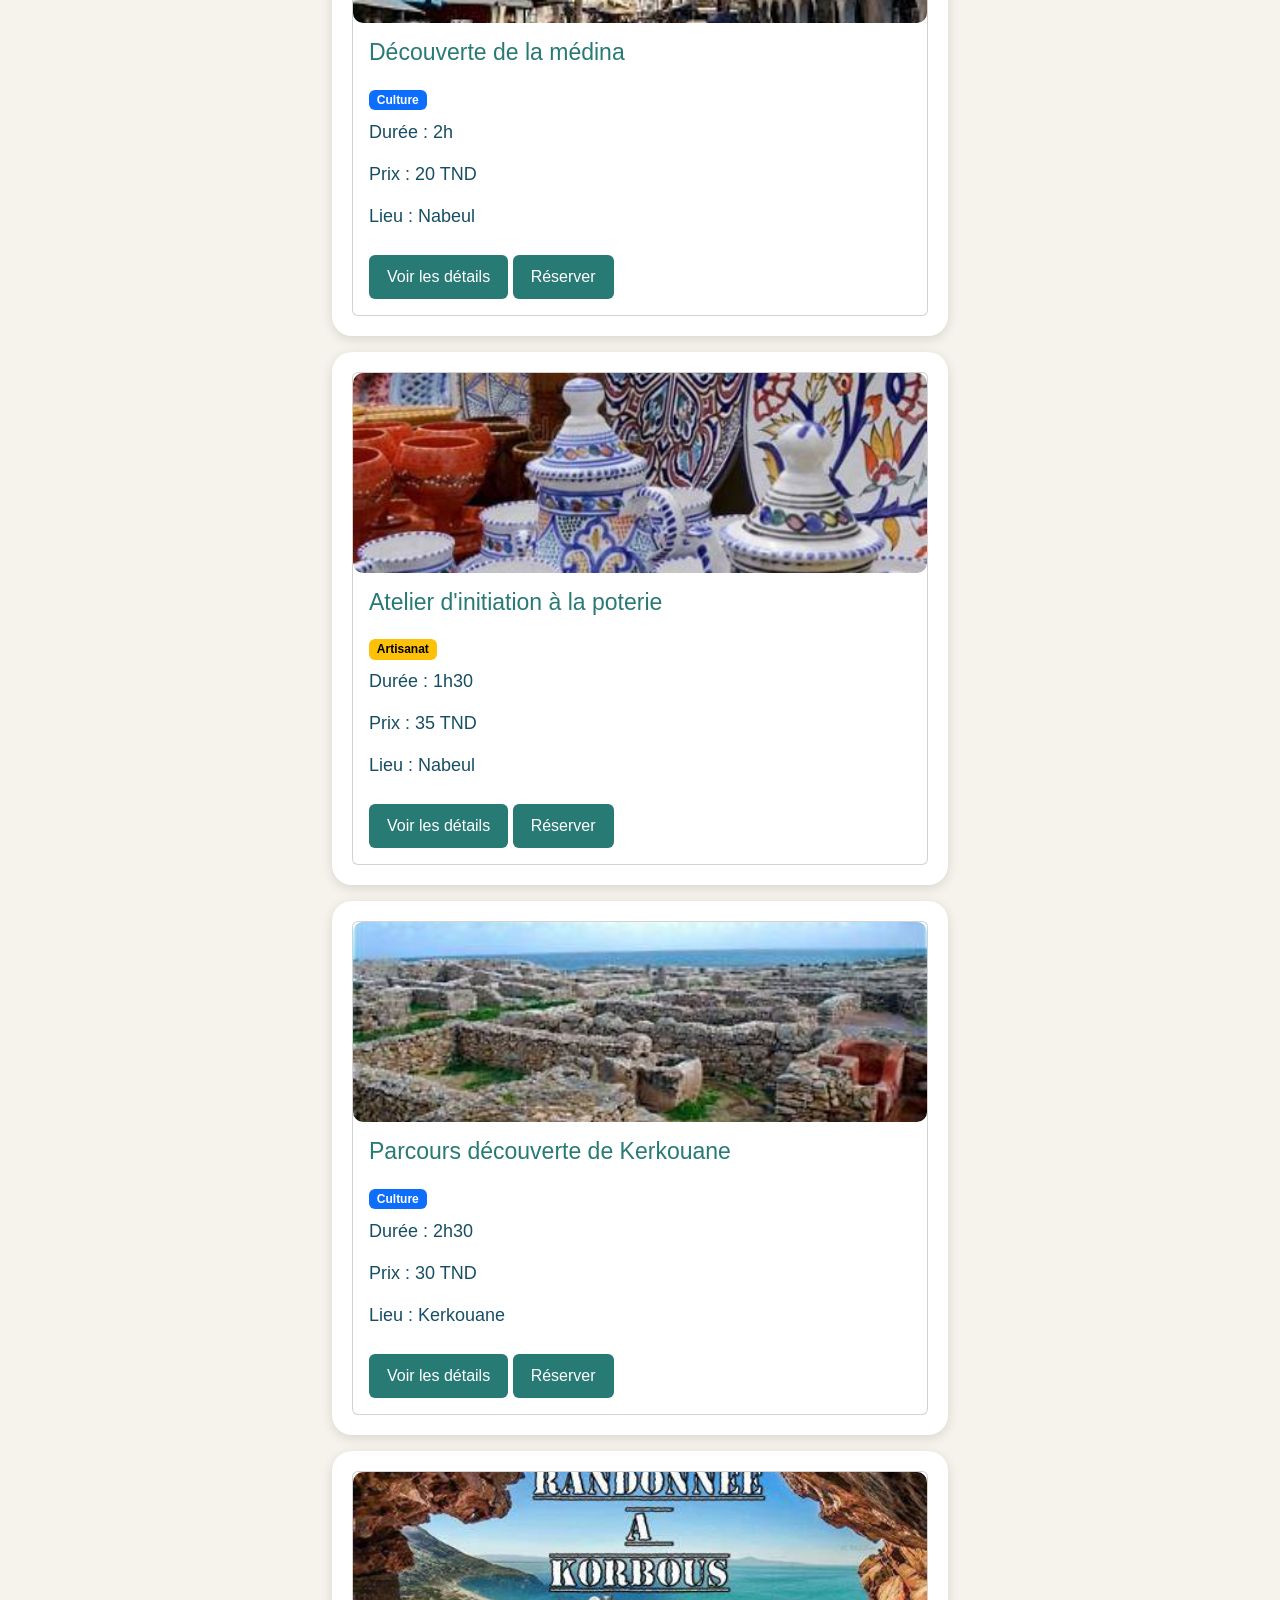
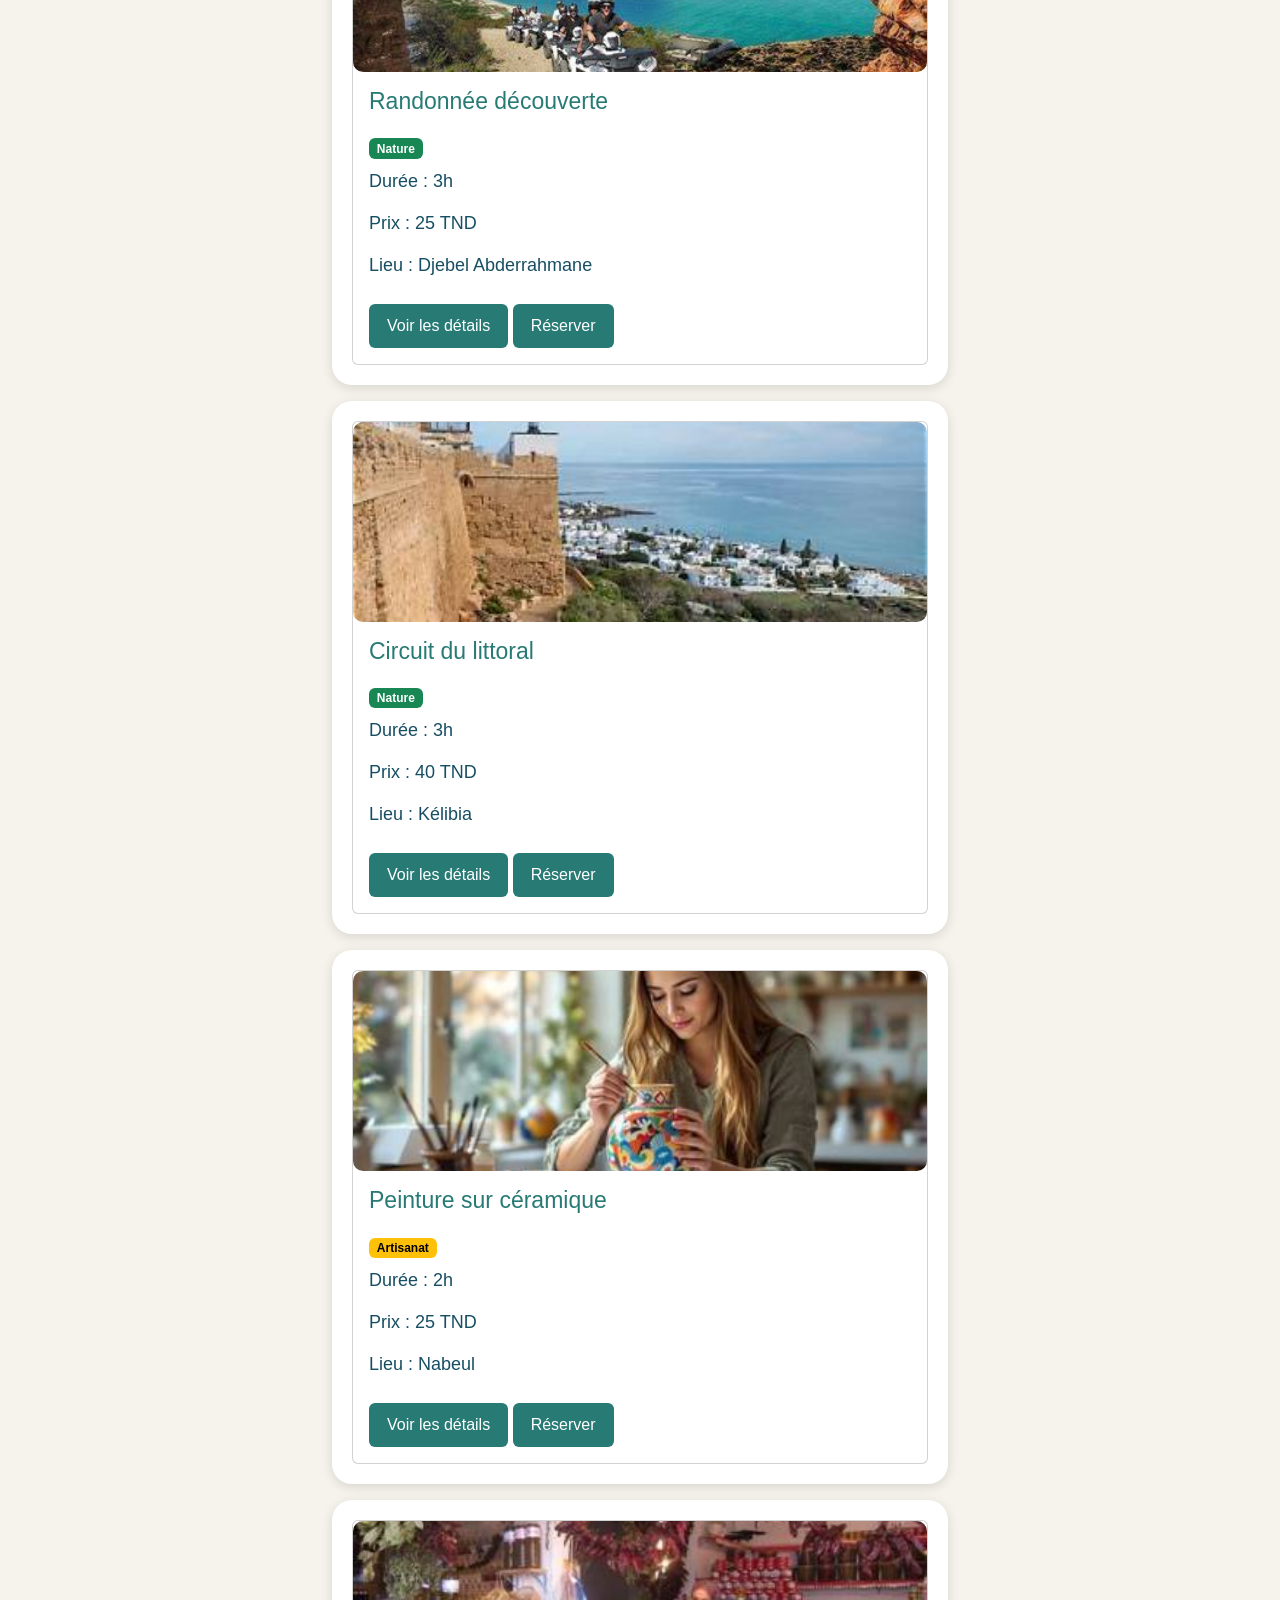
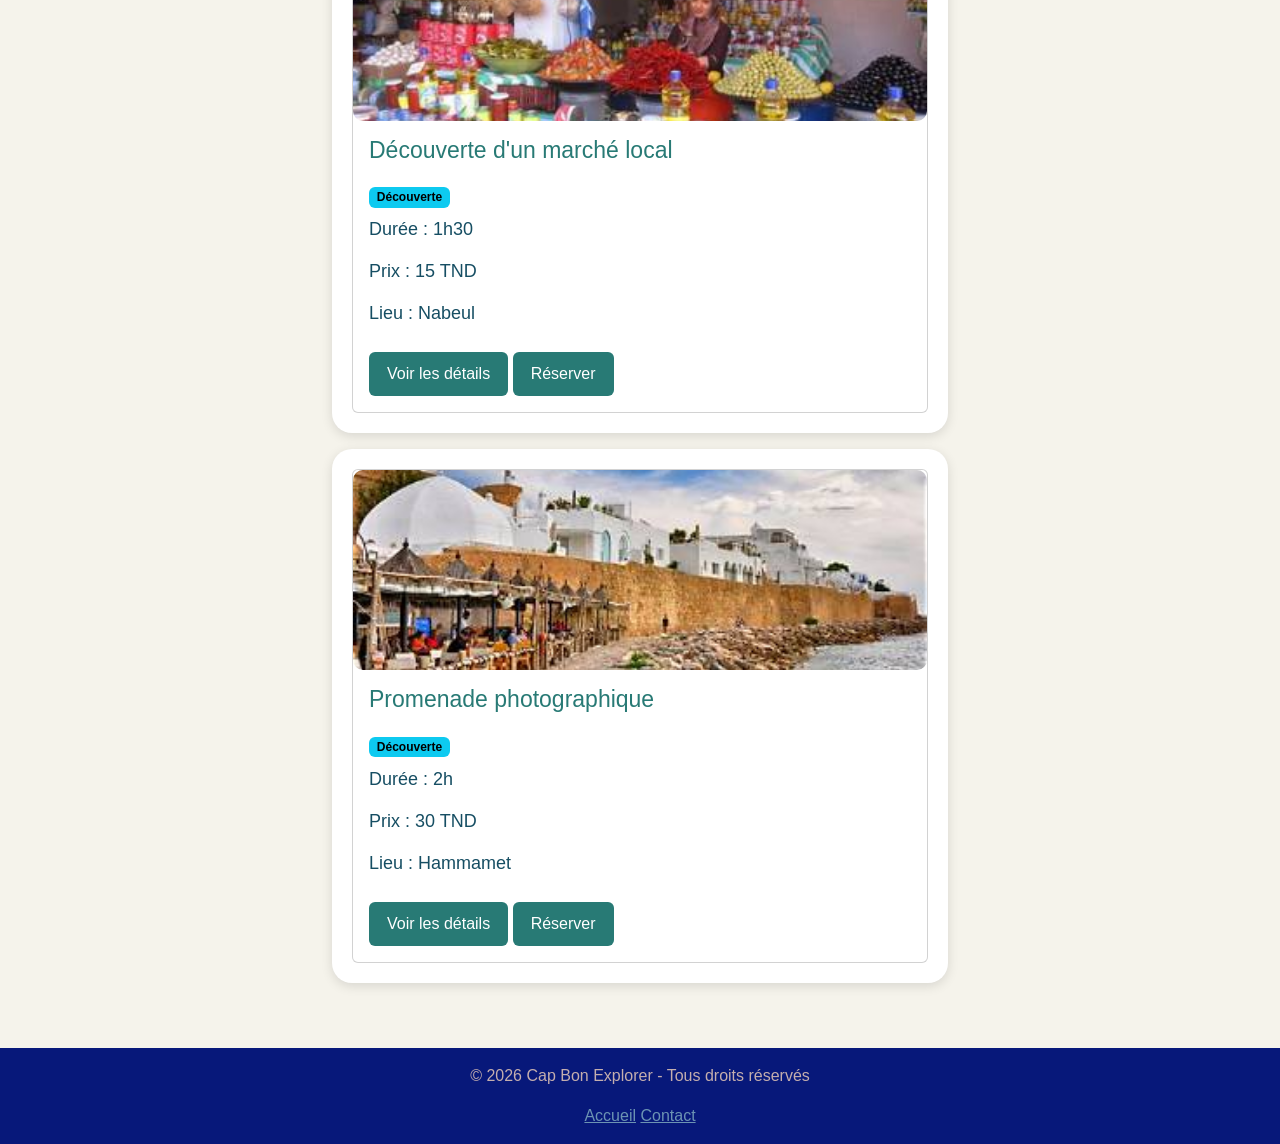
==== commit d864a5be: "added contact page" ====
--- a/activites.html
+++ b/activites.html
@@ -1,517 +1,218 @@
 <!DOCTYPE html>
 <html lang="fr">
-
 <head>
     <meta charset="UTF-8">
     <meta name="viewport" content="width=device-width, initial-scale=1.0">
     <title>Cap Bon Explorer - Activités</title>
-
     <link rel="stylesheet" href="css/bootstrap.min.css">
     <link rel="stylesheet" href="css/style.css">
 </head>
-
 <body>
-
     <header class="text-center">
-        <h1>Cap Bon Explorer</h1>
-
-        <nav class="navbar navbar-expand-lg navbar-dark">
-            <div class="container">
-
-                <button class="navbar-toggler" type="button"
-                    data-bs-toggle="collapse"
-                    data-bs-target="#menu"
-                    aria-controls="menu"
-                    aria-expanded="false"
-                    aria-label="Toggle navigation">
-
-                    <span class="navbar-toggler-icon"></span>
-                </button>
-
-                <div class="collapse navbar-collapse justify-content-center" id="menu">
-
-                    <ul class="navbar-nav gap-3">
-
-                        <li class="nav-item">
-                            <a class="nav-link" href="index.html">Accueil</a>
-                        </li>
-
-                        <li class="nav-item">
-                            <a class="nav-link active" href="activites.html">Activités</a>
-                        </li>
-
-                        <li class="nav-item">
-                            <a class="nav-link" href="agenda.html">Agenda</a>
-                        </li>
-
-                        <li class="nav-item">
-                            <a class="nav-link" href="reservation.html">Réservation</a>
-                        </li>
-
-                        <li class="nav-item">
-                            <a class="nav-link" href="contact.html">Contact</a>
-                        </li>
-
-                    </ul>
-
-                </div>
-
+    <img src="images/logo.png" alt="Logo Cap Bon Explorer" class="logo">
+    <h1>Cap Bon Explorer</h1>
+    <nav class="navbar navbar-expand-lg navbar-dark">
+        <div class="container">
+            <button class="navbar-toggler" type="button"
+                data-bs-toggle="collapse"
+                data-bs-target="#menu"
+                aria-controls="menu"
+                aria-expanded="false"
+                aria-label="Toggle navigation">
+                <span class="navbar-toggler-icon"></span>
+            </button>
+            <div class="collapse navbar-collapse justify-content-center" id="menu">
+                <ul class="navbar-nav gap-3">
+                    <li class="nav-item">
+                        <a class="nav-link" href="index.html">Accueil</a>
+                    </li>
+                    <li class="nav-item">
+                        <a class="nav-link active" href="activites.html">Activités</a>
+                    </li>
+                    <li class="nav-item">
+                        <a class="nav-link" href="agenda.html">Agenda</a>
+                    </li>
+                    <li class="nav-item">
+                        <a class="nav-link" href="reservation.html">Réservation</a>
+                    </li>
+                    <li class="nav-item">
+                        <a class="nav-link" href="contact.html">Contact</a>
+                    </li>
+                </ul>
             </div>
-        </nav>
-    </header>
-
-
+        </div>
+    </nav>
+</header>
     <main class="activites container">
-
         <!-- Présentation -->
         <section id="dec" class="p-4 text-center">
-
             <h2>Découvrez nos activités</h2>
-
             <p class="lead">
                 Explorez les différentes expériences touristiques
                 proposées dans la région du Cap Bon.
             </p>
-
         </section>
-
-
         <!-- Recherche et filtre -->
         <section id="rech" class="p-4">
-
             <h2>Rechercher une activité</h2>
-
-            <label for="recherche" class="form-label">
-                Mot-clé :
-            </label>
-
-            <input type="text"
-                   id="recherche"
-                   class="form-control mb-3"
-                   placeholder="Rechercher une activité">
-
-            <label for="categorie" class="form-label">
-                Catégorie :
-            </label>
-
-            <select id="categorie" class="form-select mb-3">
-
+            <label for="recherche" class="form-label">Mot-clé </label>
+            <input type="text"id="recherche"oninput="filtrer()"class="form-control mb-3"placeholder="Rechercher une activité">
+            <label for="categorie" class="form-label">Catégorie :</label>
+            <select id="categorie"class="form-select mb-3"onchange="filtrer()">
                 <option value="Toutes">Toutes</option>
                 <option value="Culture">Culture</option>
                 <option value="Artisanat">Artisanat</option>
                 <option value="Nature">Nature</option>
                 <option value="Découverte">Découverte</option>
-
             </select>
-
             <p>
                 Nombre d'activités :
                 <span id="compteur" class="badge text-bg-primary">8</span>
             </p>
-
         </section>
-
-
-        <!-- Catalogue des activités -->
+        <!-- Catalogue -->
         <section class="cartes">
-
             <h2>Notre catalogue</h2>
-
             <p id="aucun-resultat" class="alert alert-warning" hidden>
                 Aucune activité trouvée.
             </p>
-
             <div class="row g-3">
-
-
                 <!-- Activité 1 -->
                 <article class="carte col-12">
-
-                    <div class="card h-100">
-
-                        <img src="images/medina.jpg"
-                             class="img-fluid"
-                             alt="Médina de Nabeul">
-
-                        <div class="card-body">
-
-                            <h3 class="card-title">
-                                Découverte de la médina
-                            </h3>
-
-                            <span class="badge text-bg-primary">
-                                Culture
-                            </span>
-
-                            <p class="card-text mt-2">
-                                Durée : 2h
-                            </p>
-
-                            <p class="card-text">
-                                Prix : 20 TND
-                            </p>
-
-                            <p class="card-text">
-                                Lieu : Nabeul
-                            </p>
-
-                            <button type="button" class="btn btn-primary">
-                                Voir les détails
-                            </button>
-
-                            <a href="reservation.html" class="btn btn-success">
-                                Réserver
-                            </a>
-
-                        </div>
-
-                    </div>
-
-                </article>
-
-
+                    <div class="card h-100">
+                        <img src="images/medina.jpg"class="img-fluid"alt="Médina de Nabeul">
+                        <div class="card-body">
+                            <h3 class="card-title">Découverte de la médina</h3>
+                            <span class="badge text-bg-primary">Culture</span>
+                            <p class="card-text mt-2">Durée : 2h</p>
+                            <p class="card-text">Prix : 20 TND</p>
+                            <p class="card-text">Lieu : Nabeul</p>
+                            <button type="button" class="btn btn-primary"onclick="details(this)">Voir les détails</button>
+                            <a href="reservation.html" class="btn btn-success">Réserver</a>
+                        </div>
+                    </div>
+                </article>
                 <!-- Activité 2 -->
                 <article class="carte col-12">
-
-                    <div class="card h-100">
-
-                        <img src="images/poterie.jpg"
-                             class="img-fluid"
-                             alt="Atelier de poterie">
-
-                        <div class="card-body">
-
-                            <h3 class="card-title">
-                                Atelier d'initiation à la poterie
-                            </h3>
-
-                            <span class="badge text-bg-warning">
-                                Artisanat
-                            </span>
-
-                            <p class="card-text mt-2">
-                                Durée : 1h30
-                            </p>
-
-                            <p class="card-text">
-                                Prix : 35 TND
-                            </p>
-
-                            <p class="card-text">
-                                Lieu : Nabeul
-                            </p>
-
-                            <button type="button" class="btn btn-primary">
-                                Voir les détails
-                            </button>
-
-                            <a href="reservation.html" class="btn btn-success">
-                                Réserver
-                            </a>
-
-                        </div>
-
-                    </div>
-
-                </article>
-
-
+                    <div class="card h-100">
+                        <img src="images/poterie.jpg"class="img-fluid"alt="Atelier de poterie">
+                        <div class="card-body">
+                            <h3 class="card-title">Atelier d'initiation à la poterie</h3>
+                            <span class="badge text-bg-warning">Artisanat</span>
+                            <p class="card-text mt-2">Durée : 1h30</p>
+                            <p class="card-text">Prix : 35 TND</p>
+                            <p class="card-text">Lieu : Nabeul</p>
+                            <button type="button" class="btn btn-primary"onclick="details(this)">Voir les détails
+                            </button>
+                            <a href="reservation.html" class="btn btn-success">Réserver</a>
+                        </div>
+                    </div>
+                </article>
                 <!-- Activité 3 -->
                 <article class="carte col-12">
-
-                    <div class="card h-100">
-
-                        <img src="images/kerkouane.jpg"
-                             class="img-fluid"
-                             alt="Site archéologique de Kerkouane">
-
-                        <div class="card-body">
-
-                            <h3 class="card-title">
-                                Parcours découverte de Kerkouane
-                            </h3>
-
-                            <span class="badge text-bg-primary">
-                                Culture
-                            </span>
-
-                            <p class="card-text mt-2">
-                                Durée : 2h30
-                            </p>
-
-                            <p class="card-text">
-                                Prix : 30 TND
-                            </p>
-
-                            <p class="card-text">
-                                Lieu : Kerkouane
-                            </p>
-
-                            <button type="button" class="btn btn-primary">
-                                Voir les détails
-                            </button>
-
-                            <a href="reservation.html" class="btn btn-success">
-                                Réserver
-                            </a>
-
-                        </div>
-
-                    </div>
-
-                </article>
-
-
+                    <div class="card h-100">
+                        <img src="images/kerkouane.jpg"class="img-fluid"alt="Site archéologique de Kerkouane">
+                        <div class="card-body">
+                            <h3 class="card-title">Parcours découverte de Kerkouane</h3>
+                            <span class="badge text-bg-primary">Culture</span>
+                            <p class="card-text mt-2">Durée : 2h30</p>
+                            <p class="card-text">Prix : 30 TND</p>
+                            <p class="card-text">Lieu : Kerkouane</p>
+                            <button type="button" class="btn btn-primary"onclick="details(this)">Voir les détails
+                            </button>
+                            <a href="reservation.html" class="btn btn-success">Réserver</a>
+                        </div>
+                    </div>
+                </article>
                 <!-- Activité 4 -->
                 <article class="carte col-12">
-
-                    <div class="card h-100">
-
-                        <img src="images/randonnee.jpg"
-                             class="img-fluid"
-                             alt="Randonnée au Djebel Abderrahmane">
-
-                        <div class="card-body">
-
-                            <h3 class="card-title">
-                                Randonnée découverte
-                            </h3>
-
-                            <span class="badge text-bg-success">
-                                Nature
-                            </span>
-
-                            <p class="card-text mt-2">
-                                Durée : 3h
-                            </p>
-
-                            <p class="card-text">
-                                Prix : 25 TND
-                            </p>
-
-                            <p class="card-text">
-                                Lieu : Djebel Abderrahmane
-                            </p>
-
-                            <button type="button" class="btn btn-primary">
-                                Voir les détails
-                            </button>
-
-                            <a href="reservation.html" class="btn btn-success">
-                                Réserver
-                            </a>
-
-                        </div>
-
-                    </div>
-
-                </article>
-
-
+                    <div class="card h-100">
+                        <img src="images/randonnee.jpg"class="img-fluid"alt="Randonnée au Djebel Abderrahmane">
+                        <div class="card-body">
+                            <h3 class="card-title">Randonnée découverte</h3>
+                            <span class="badge text-bg-success">Nature</span>
+                            <p class="card-text mt-2">Durée : 3h</p>
+                            <p class="card-text">Prix : 25 TND</p>
+                            <p class="card-text">Lieu : Djebel Abderrahmane</p>
+                            <button type="button" class="btn btn-primary"onclick="details(this)">Voir les détails
+                            </button>
+                            <a href="reservation.html" class="btn btn-success">Réserver</a>
+                        </div>
+                    </div>
+                </article>
                 <!-- Activité 5 -->
                 <article class="carte col-12">
-
-                    <div class="card h-100">
-
-                        <img src="images/littoral.jpg"
-                             class="img-fluid"
-                             alt="Littoral de Kélibia">
-
-                        <div class="card-body">
-
-                            <h3 class="card-title">
-                                Circuit du littoral
-                            </h3>
-
-                            <span class="badge text-bg-success">
-                                Nature
-                            </span>
-
-                            <p class="card-text mt-2">
-                                Durée : 3h
-                            </p>
-
-                            <p class="card-text">
-                                Prix : 40 TND
-                            </p>
-
-                            <p class="card-text">
-                                Lieu : Kélibia
-                            </p>
-
-                            <button type="button" class="btn btn-primary">
-                                Voir les détails
-                            </button>
-
-                            <a href="reservation.html" class="btn btn-success">
-                                Réserver
-                            </a>
-
-                        </div>
-
-                    </div>
-
-                </article>
-
-
+                    <div class="card h-100">
+                        <img src="images/littoral.jpg" class="img-fluid" alt="Littoral de Kélibia">
+                        <div class="card-body">
+                            <h3 class="card-title">Circuit du littoral</h3>
+                            <span class="badge text-bg-success">Nature</span>
+                            <p class="card-text mt-2">Durée : 3h</p>
+                            <p class="card-text">Prix : 40 TND</p>
+                            <p class="card-text">Lieu : Kélibia</p>
+                            <button type="button" class="btn btn-primary"onclick="details(this)">Voir les détails
+                            </button>
+                            <a href="reservation.html" class="btn btn-success">Réserver</a>
+                        </div>
+                    </div>
+                </article>
                 <!-- Activité 6 -->
                 <article class="carte col-12">
-
-                    <div class="card h-100">
-
-                        <img src="images/ceramique.jpg"
-                             class="img-fluid"
-                             alt="Peinture sur céramique">
-
-                        <div class="card-body">
-
-                            <h3 class="card-title">
-                                Peinture sur céramique
-                            </h3>
-
-                            <span class="badge text-bg-warning">
-                                Artisanat
-                            </span>
-
-                            <p class="card-text mt-2">
-                                Durée : 2h
-                            </p>
-
-                            <p class="card-text">
-                                Prix : 25 TND
-                            </p>
-
-                            <p class="card-text">
-                                Lieu : Nabeul
-                            </p>
-
-                            <button type="button" class="btn btn-primary">
-                                Voir les détails
-                            </button>
-
-                            <a href="reservation.html" class="btn btn-success">
-                                Réserver
-                            </a>
-
-                        </div>
-
-                    </div>
-
-                </article>
-
-
+                    <div class="card h-100">
+                        <img src="images/ceramique.jpg" class="img-fluid" alt="Peinture sur céramique">
+                        <div class="card-body">
+                            <h3 class="card-title">Peinture sur céramique</h3>
+                            <span class="badge text-bg-warning">Artisanat</span>
+                            <p class="card-text mt-2">Durée : 2h</p>
+                            <p class="card-text">Prix : 25 TND</p>
+                            <p class="card-text">Lieu : Nabeul</p>
+                            <button type="button" class="btn btn-primary"onclick="details(this)">Voir les détails
+                            </button>
+                            <a href="reservation.html" class="btn btn-success">Réserver</a>
+                        </div>
+                    </div>
+                </article>
                 <!-- Activité 7 -->
                 <article class="carte col-12">
-
-                    <div class="card h-100">
-
-                        <img src="images/marche.jpg"
-                             class="img-fluid"
-                             alt="Marché local de Nabeul">
-
-                        <div class="card-body">
-
-                            <h3 class="card-title">
-                                Découverte d'un marché local
-                            </h3>
-
-                            <span class="badge text-bg-info">
-                                Découverte
-                            </span>
-
-                            <p class="card-text mt-2">
-                                Durée : 1h30
-                            </p>
-
-                            <p class="card-text">
-                                Prix : 15 TND
-                            </p>
-
-                            <p class="card-text">
-                                Lieu : Nabeul
-                            </p>
-
-                            <button type="button" class="btn btn-primary">
-                                Voir les détails
-                            </button>
-
-                            <a href="reservation.html" class="btn btn-success">
-                                Réserver
-                            </a>
-
-                        </div>
-
-                    </div>
-
-                </article>
-
-
+                    <div class="card h-100">
+                        <img src="images/marche.jpg"class="img-fluid"alt="Marché local de Nabeul">
+                        <div class="card-body">
+                            <h3 class="card-title">Découverte d'un marché local</h3>
+                            <span class="badge text-bg-info">Découverte</span>
+                            <p class="card-text mt-2">Durée : 1h30</p>
+                            <p class="card-text">Prix : 15 TND</p>
+                            <p class="card-text">Lieu : Nabeul</p>
+                            <button type="button" class="btn btn-primary"onclick="details(this)">Voir les détails
+                            </button>
+                            <a href="reservation.html" class="btn btn-success">Réserver</a>
+                        </div>
+                    </div>
+                </article>
                 <!-- Activité 8 -->
                 <article class="carte col-12">
-
-                    <div class="card h-100">
-
-                        <img src="images/photo.jpg"
-                             class="img-fluid"
-                             alt="Promenade photographique à Hammamet">
-
-                        <div class="card-body">
-
-                            <h3 class="card-title">
-                                Promenade photographique
-                            </h3>
-
-                            <span class="badge text-bg-info">
-                                Découverte
-                            </span>
-
-                            <p class="card-text mt-2">
-                                Durée : 2h
-                            </p>
-
-                            <p class="card-text">
-                                Prix : 30 TND
-                            </p>
-
-                            <p class="card-text">
-                                Lieu : Hammamet
-                            </p>
-
-                            <button type="button" class="btn btn-primary">
-                                Voir les détails
-                            </button>
-
-                            <a href="reservation.html" class="btn btn-success">
-                                Réserver
-                            </a>
-
-                        </div>
-
-                    </div>
-
-                </article>
-
-
+                    <div class="card h-100">
+                        <img src="images/photo.jpg"class="img-fluid"alt="Promenade photographique à Hammamet">
+                        <div class="card-body">
+                            <h3 class="card-title">Promenade photographique</h3>
+                            <span class="badge text-bg-info">Découverte</span>
+                            <p class="card-text mt-2">Durée : 2h</p>
+                            <p class="card-text">Prix : 30 TND</p>
+                            <p class="card-text">Lieu : Hammamet</p>
+                            <button type="button" class="btn btn-primary"onclick="details(this)">Voir les détails
+                            </button>
+                            <a href="reservation.html" class="btn btn-success">Réserver</a>
+                        </div>
+                    </div>
+                </article>
             </div>
-
         </section>
-
     </main>
-
-
     <footer class="text-center p-3">
-
         <p>© 2026 Cap Bon Explorer - Tous droits réservés</p>
-
         <a href="index.html">Accueil</a>
         <a href="contact.html">Contact</a>
-
     </footer>
-
-
     <script src="js/bootstrap.bundle.min.js"></script>
     <script src="js/activites.js"></script>
-
 </body>
-
-</html>
+</html>
